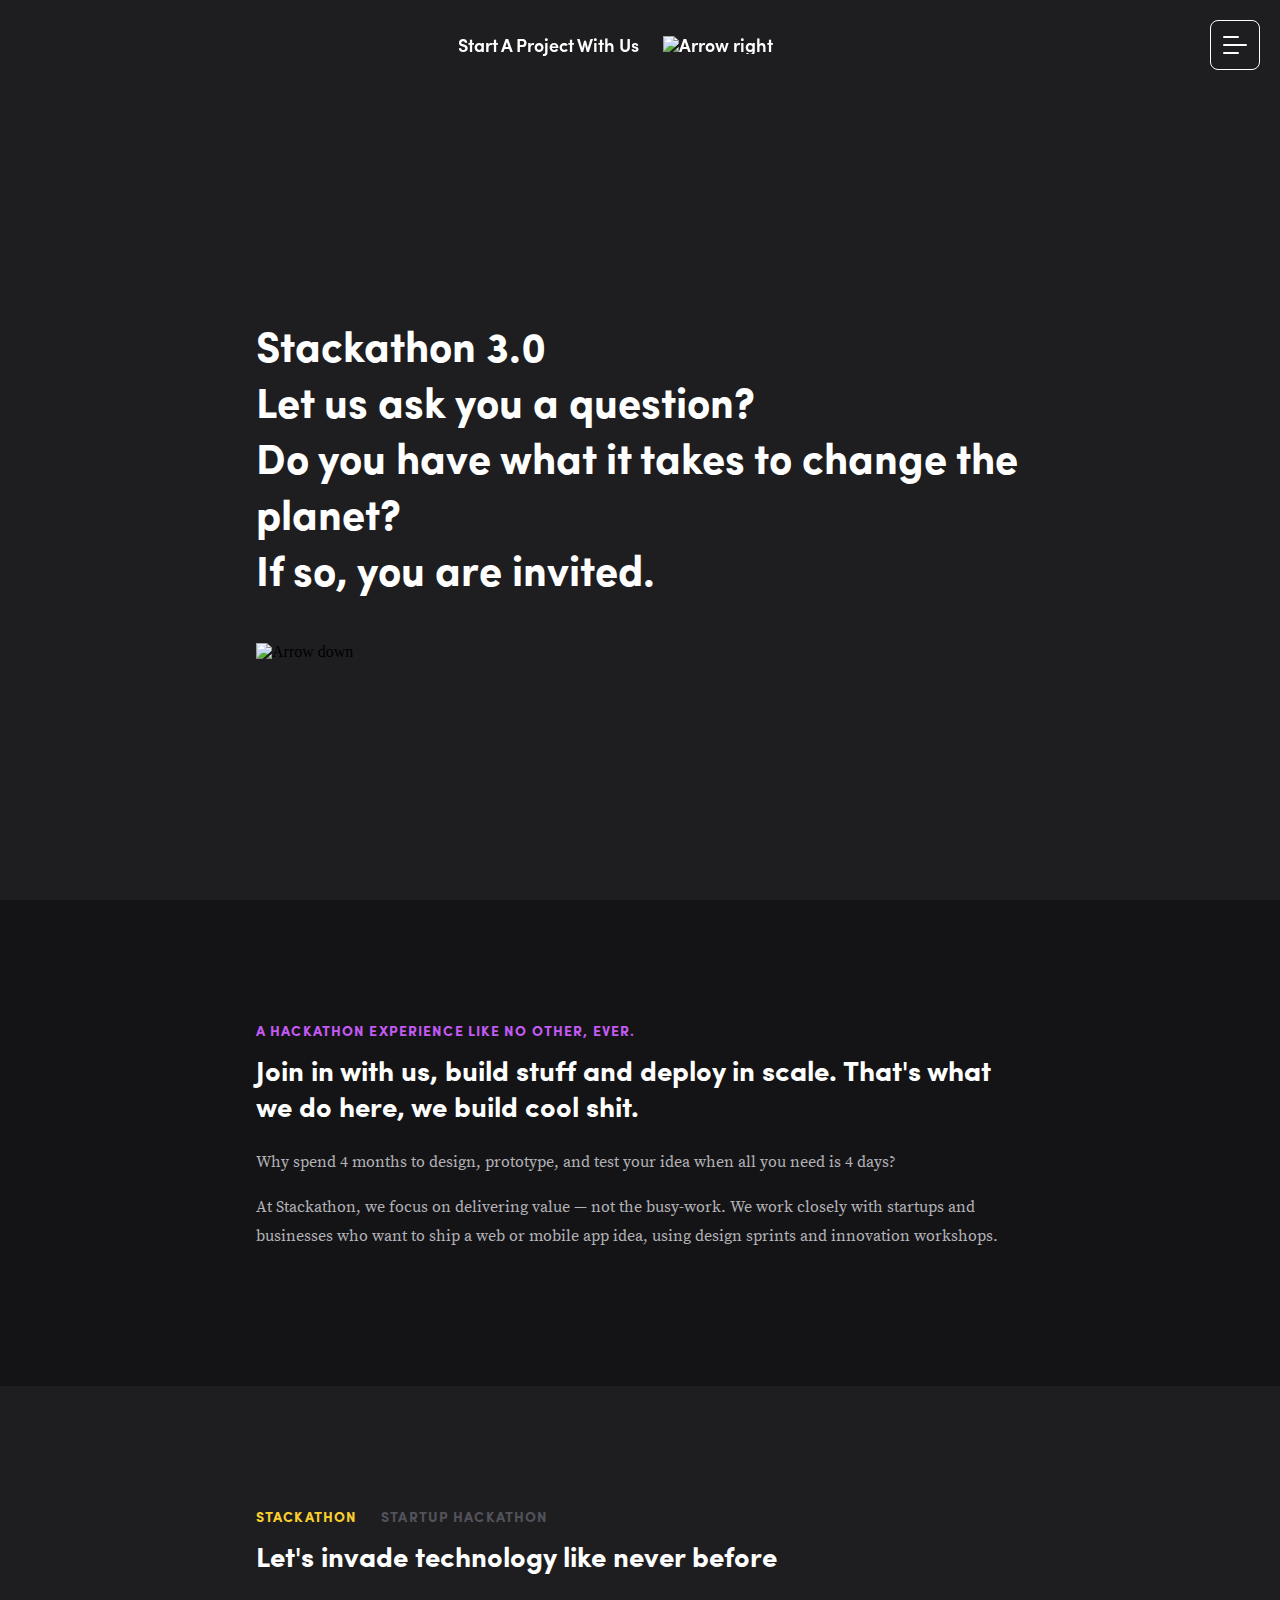
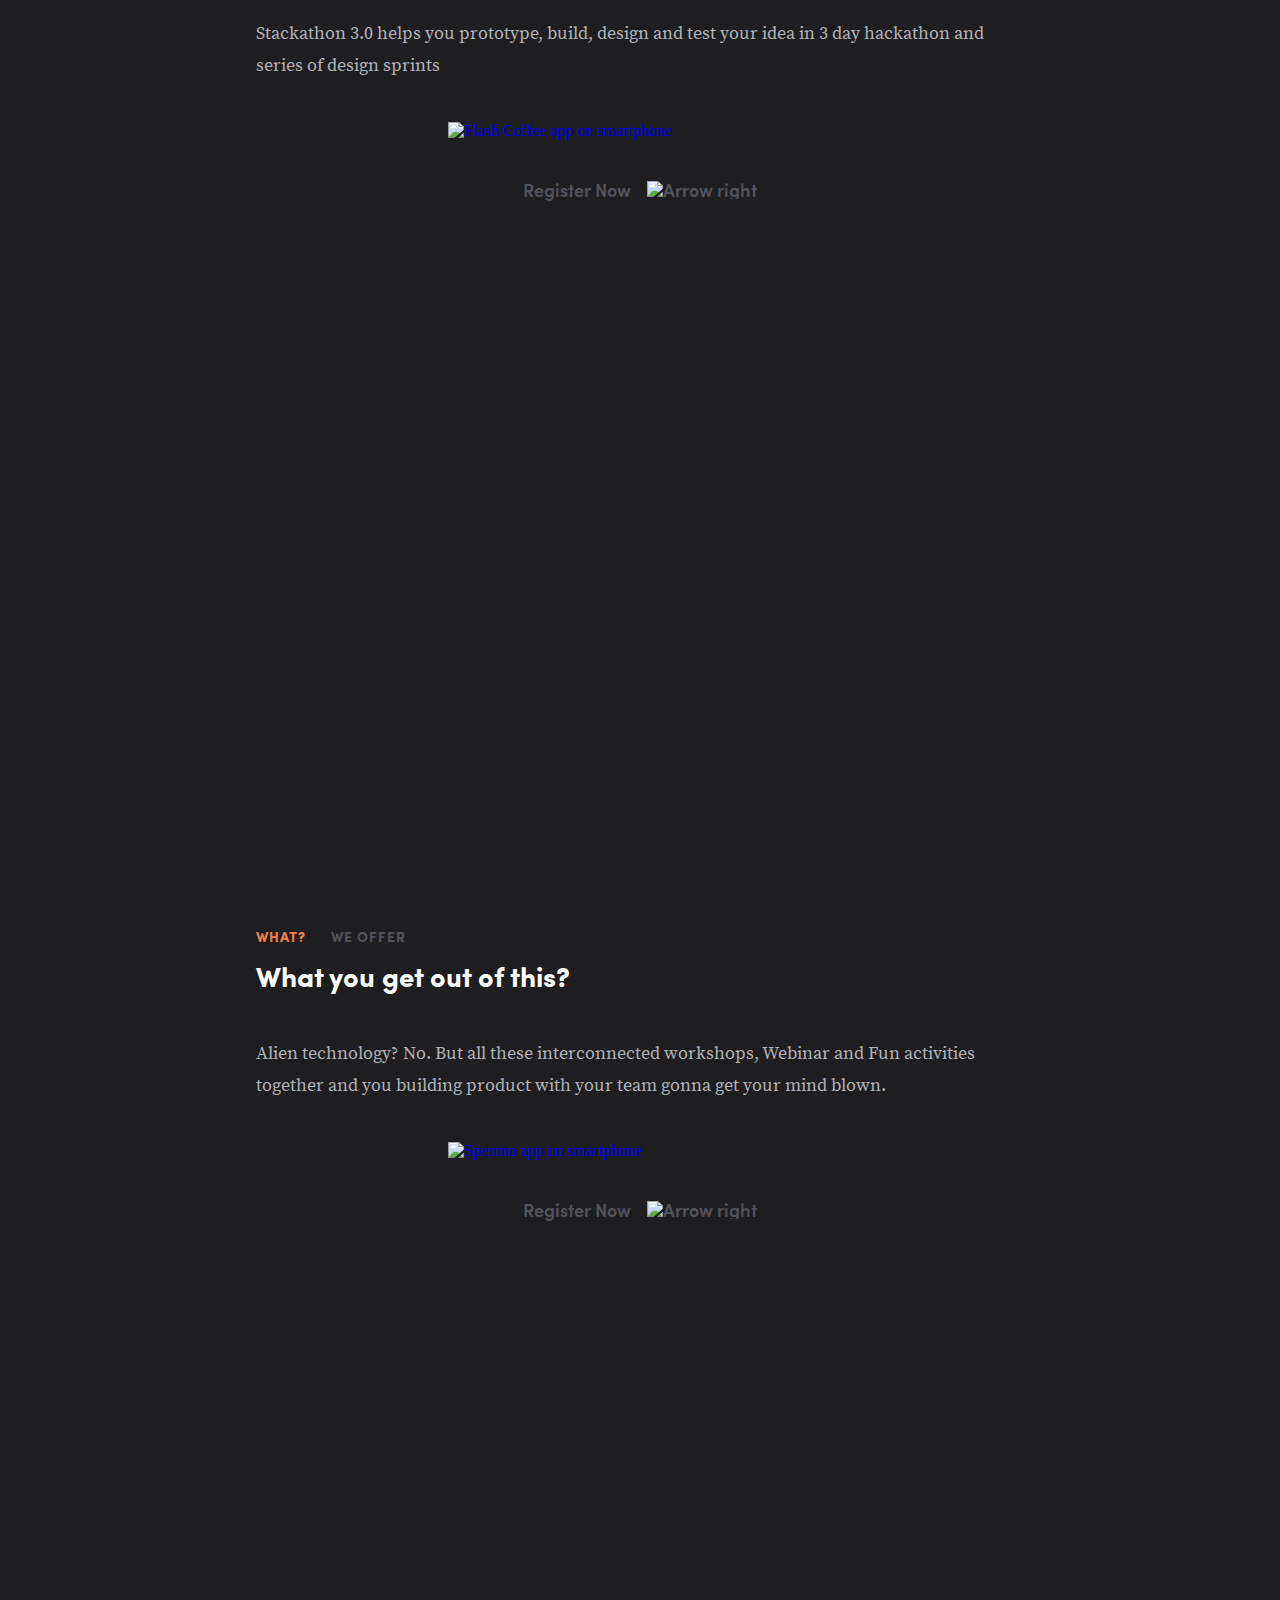
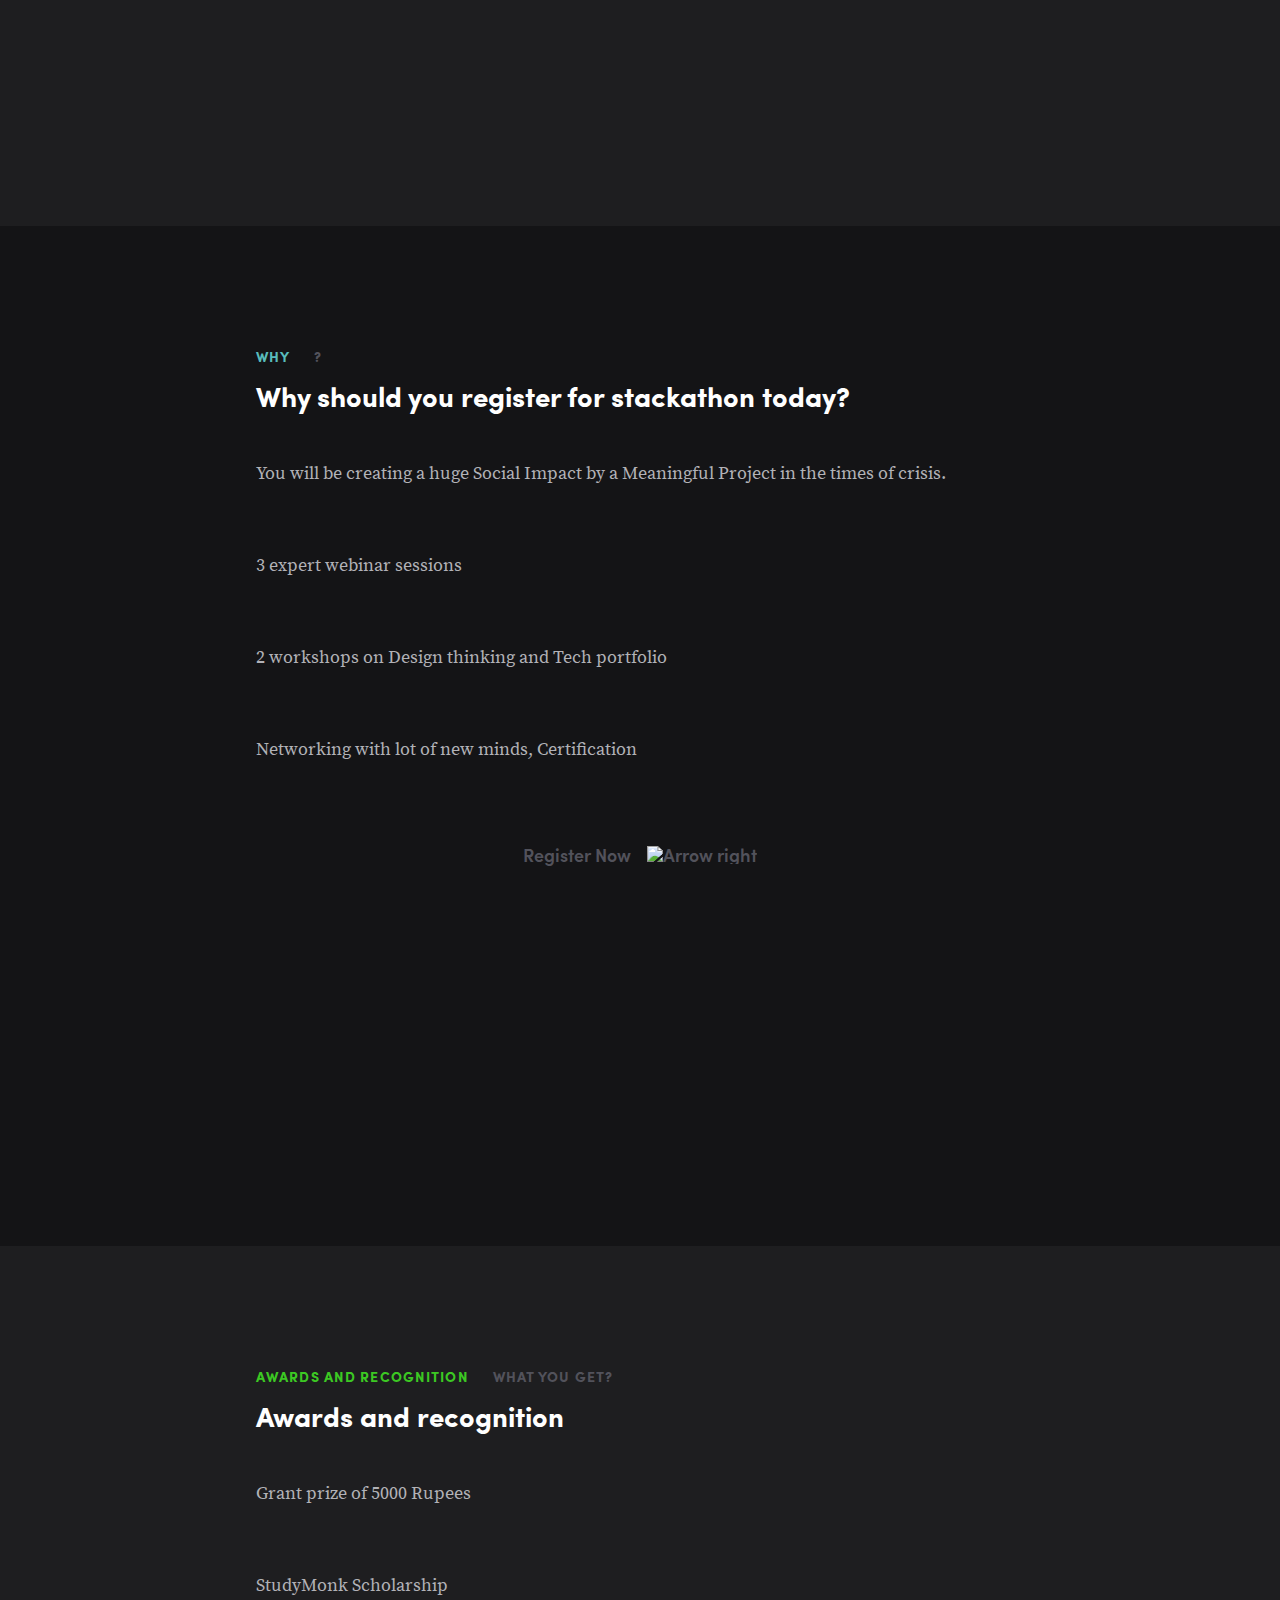
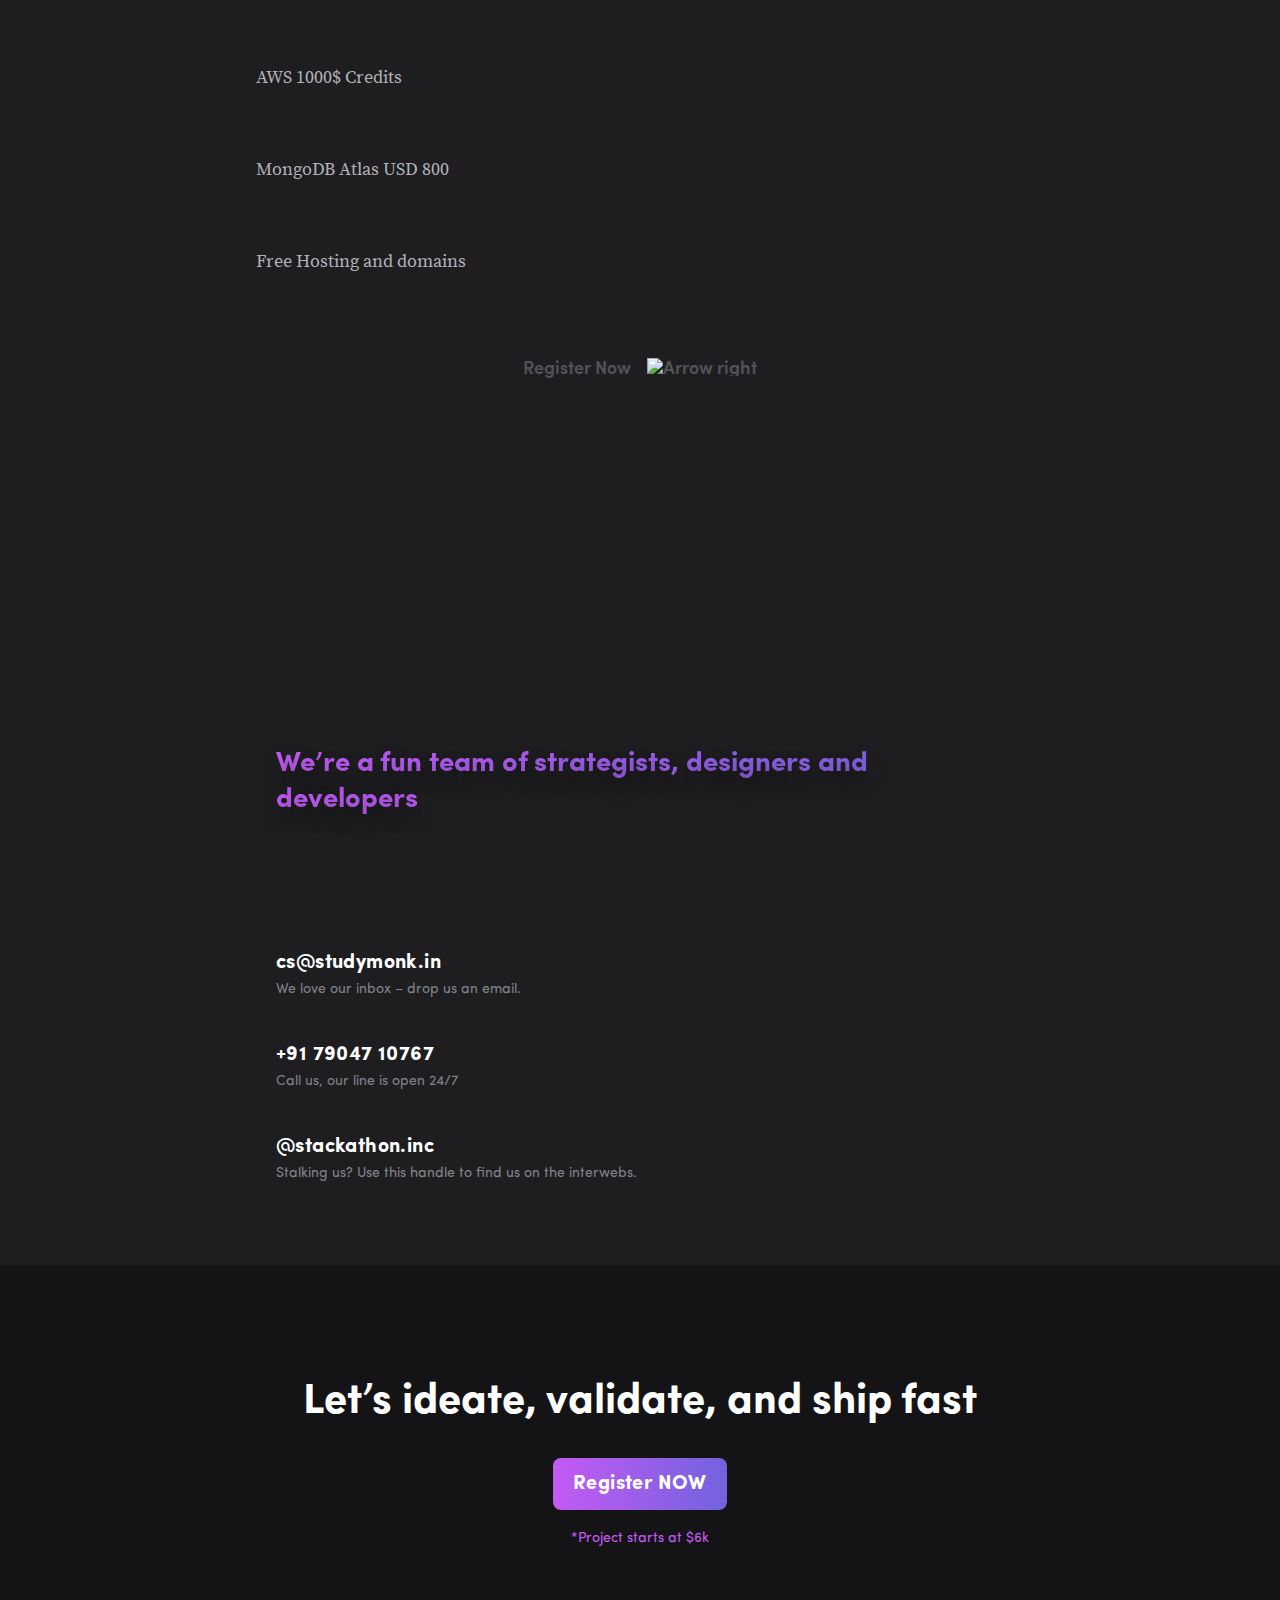
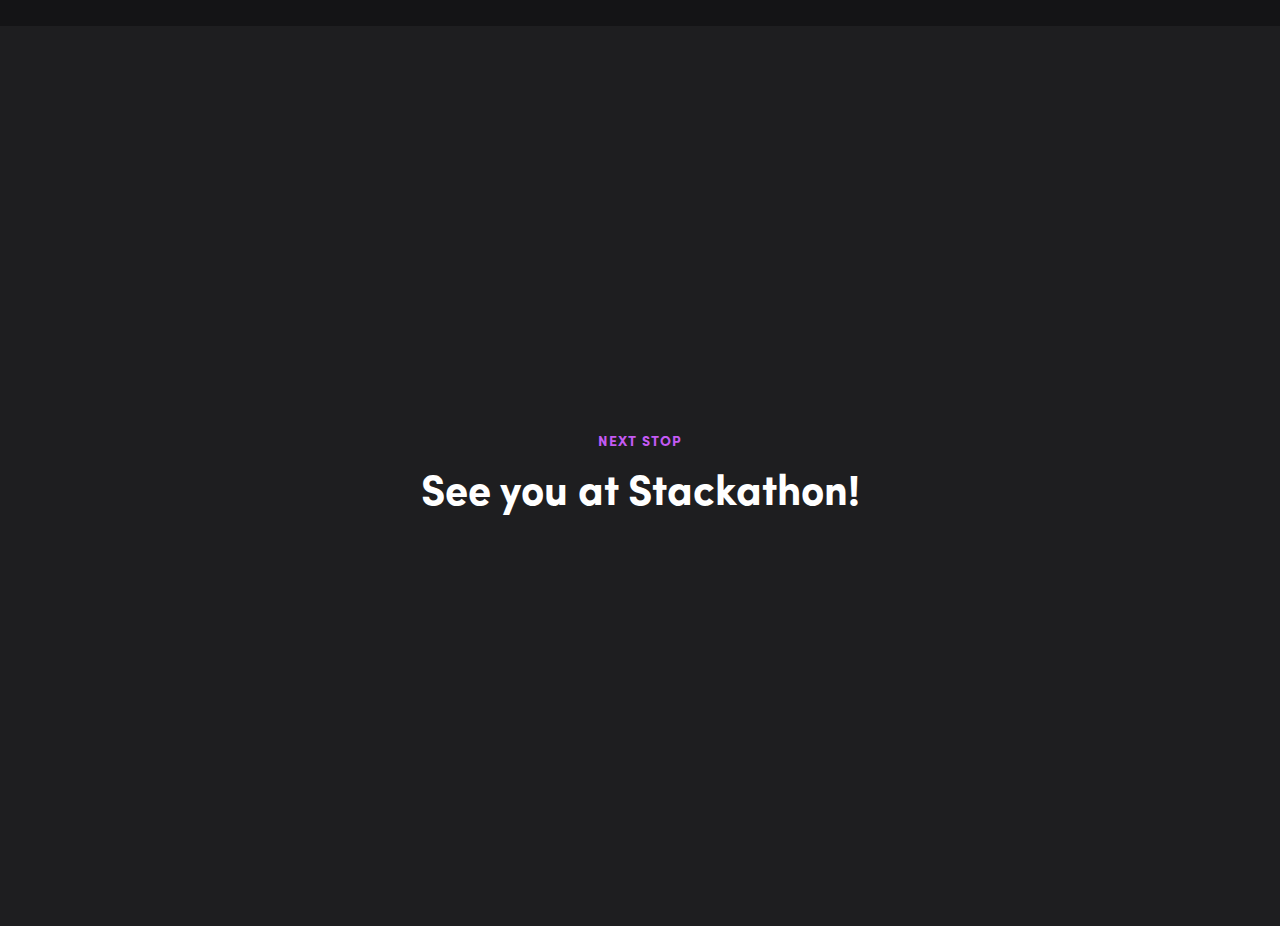
==== mobile/index.html @ 15308476 "mobile" ====
<!doctype html>
<html lang="en">

<head>
    <meta charset="utf-8">
    <title>Stackathon 3.0</title>
    
    <link rel="shortcut icon" href="images/favicons/favicon.ico">
    <link rel="icon" type="image/png" sizes="16x16" href="images/favicons/favicon-16x16.png">
    <link rel="icon" type="image/png" sizes="32x32" href="images/favicons/favicon-32x32.png">
    <link rel="manifest" href="/images/favicons/manifest.json">
   
    <link href="style.6db521796cdfaa2321ab.css" rel="stylesheet">
</head>

<body>
    
    <nav class="navigation" id="nav"><a href></a>
        <div 
                class="button button--white">Start A Project With Us <img src="https://d33wubrfki0l68.cloudfront.net/8dcc1e0345b7870a98f344bbca13ff9b73e3e68b/ea5c6/images/arrow.2304972dd1d9c487810149774ffd5dc5.svg" alt="Arrow right" class="button__image"></a></div>
        <button
            type="button" aria-label="Menu" aria-controls="navigation" aria-expanded="false" class="hamburger">
            <div class="hamburger__container">
                <div class="hamburger__inner"></div>
            </div>
            </button>
    </nav>
    <main>
        <section id="landingHero">
            <div class="grid">
                <h1 class="hero__h1"><br>Stackathon 3.0 </br> Let us ask you a question? <br>Do you have what it takes to change the planet? <br>If so, you are invited.</h1><img src="https://d33wubrfki0l68.cloudfront.net/2f0219e42bd9c83c0964efdfcd4033dc0700df8a/4d720/images/arrowdown.6ae7039a25407676333ec9b71e2b9696.svg" alt="Arrow down"
                    class="hero__arrow"></div>
        </section>
        <section id="landingFeature">
            <div class="grid"><span class="feature__label">A Hackathon experience like no other, Ever.</span>
                <h3 class="feature__h3">Join in with us, build stuff and deploy in scale. That's what we do here, we build cool shit.</h3>
                <p class="text-body16 text-white75">Why spend 4 months to design, prototype, and test your idea when all you need is 4 days?</p>
                <p class="text-body16 text-white75">At Stackathon, we focus on delivering value — not the busy-work. We work closely with startups and businesses who want to ship a web or mobile app idea, using design sprints and innovation workshops.</p>
                
            </div>
        </section>
        <section id="landingFlash" class="portfolio">
            <a href="https://in.explara.com/e/stackathon-3-0" class="portfolio__grid">
                <div class="portfolio__subtext"><span class="portfolio__label">Stackathon</span> <span class="text-label1 text-white40">Startup Hackathon</span></div>
                <h3 class="portfolio__h3">Let's invade technology like never before</h3>
                <p
                    class="portfolio__p">Stackathon 3.0 helps you prototype, build, design and test your idea in 3 day hackathon and series of design sprints</p>
                    <img srcset="https://assets-studymonk.s3.ap-south-1.amazonaws.com/certificates/stackathon3/alien1.PNG,
                    https://assets-studymonk.s3.ap-south-1.amazonaws.com/certificates/stackathon3/alien1.PNG 2x"
                        src="https://assets-studymonk.s3.ap-south-1.amazonaws.com/certificates/stackathon3/alien1.PNG" 
                        alt="Flash Coffee app on smartphone" class="portfolio__image" loading="lazy">
                    <div class="portfolio__buttonHolder">
                        <div class="button button--white40">Register Now <img src="https://d33wubrfki0l68.cloudfront.net/421556bab9901d5863f966de60f5cecd5d2d4ed5/c31f4/images/arrowgray.b2d13e8aaef5a2e4ff9a1002410ced1a.svg" alt="Arrow right" class="button__image button__image--small"></div>
                    </div>
            </a>
        </section>
        <section id="landingSpenmo" class="portfolio">
            <a href="https://in.explara.com/e/stackathon-3-0" class="portfolio__grid">
                <div class="portfolio__subtext"><span class="portfolio__label">What?</span> <span class="text-label1 text-white40">We Offer</span></div>
                <h3 class="portfolio__h3">What you get out of this?</h3>
                <p
                    class="portfolio__p">Alien technology? No. But all these interconnected workshops, Webinar and Fun activities together and you building product with your team gonna get your mind blown.</p>
                    <img srcset="https://assets-studymonk.s3.ap-south-1.amazonaws.com/certificates/stackathon3/alien2.PNG, 
                    https://assets-studymonk.s3.ap-south-1.amazonaws.com/certificates/stackathon3/alien2.PNG 2x"
                        src="https://assets-studymonk.s3.ap-south-1.amazonaws.com/certificates/stackathon3/alien2.PNG" alt="Spenmo app on smartphone" class="portfolio__image" loading="lazy">
                    <div class="portfolio__buttonHolder">
                        <div class="button button--white40">Register Now <img src="https://d33wubrfki0l68.cloudfront.net/421556bab9901d5863f966de60f5cecd5d2d4ed5/c31f4/images/arrowgray.b2d13e8aaef5a2e4ff9a1002410ced1a.svg" alt="Arrow right" class="button__image button__image--small"></div>
                    </div>
            </a>
        </section>
        <section id="landingTightrope" class="portfolio">
            <a href="https://in.explara.com/e/stackathon-3-0" class="portfolio__grid">
                <div class="portfolio__subtext"><span class="portfolio__label">Why</span> <span class="text-label1 text-white40">?</span></div>
                <h3 class="portfolio__h3">Why should you register for stackathon today?</h3>
                <p class="portfolio__p">You will be creating a huge Social Impact by a Meaningful Project in the times of crisis.</p>
                <p class="portfolio__p">3 expert webinar sessions</p>
                <p class="portfolio__p">2 workshops on Design thinking and Tech portfolio</p>
                <p class="portfolio__p">Networking with lot of new minds, Certification</p>
                <img srcset="https://assets-studymonk.s3.ap-south-1.amazonaws.com/certificates/stackathon3/alien3.PNG, 
                https://assets-studymonk.s3.ap-south-1.amazonaws.com/certificates/stackathon3/alien3.PNG 2x"
                    src="https://assets-studymonk.s3.ap-south-1.amazonaws.com/certificates/stackathon3/alien3.PNG" alt="Tightrope platform on tablet" class="portfolio__image" loading="lazy">
                <div class="portfolio__buttonHolder">
                    <div class="button button--white40">Register Now <img src="https://d33wubrfki0l68.cloudfront.net/421556bab9901d5863f966de60f5cecd5d2d4ed5/c31f4/images/arrowgray.b2d13e8aaef5a2e4ff9a1002410ced1a.svg" alt="Arrow right" class="button__image button__image--small"></div>
                </div>
            </a>
        </section>
        <section id="landingDiab" class="portfolio">
            <a href="https://in.explara.com/e/stackathon-3-0" class="portfolio__grid">
                <div class="portfolio__subtext"><span class="portfolio__label">Awards and recognition</span> <span class="text-label1 text-white40">What you get?</span></div>
                <h3 class="portfolio__h3">Awards and recognition</h3>
                <p class="portfolio__p">Grant prize of 5000 Rupees</p>
                <p class="portfolio__p">StudyMonk Scholarship</p>
                <p class="portfolio__p">AWS 1000$ Credits</p>
                <p class="portfolio__p">MongoDB Atlas USD 800</p>
                <p class="portfolio__p">Free Hosting and domains</p>
                <img srcset="https://assets-studymonk.s3.ap-south-1.amazonaws.com/certificates/stackathon3/alien4.PNG, 
                https://assets-studymonk.s3.ap-south-1.amazonaws.com/certificates/stackathon3/alien4.PNG 2x"
                    src="https://assets-studymonk.s3.ap-south-1.amazonaws.com/certificates/stackathon3/alien4.PNG" alt="" class="portfolio__image" loading="lazy">
                <div class="portfolio__buttonHolder">
                    <div class="button button--white40">Register Now <img src="https://d33wubrfki0l68.cloudfront.net/421556bab9901d5863f966de60f5cecd5d2d4ed5/c31f4/images/arrowgray.b2d13e8aaef5a2e4ff9a1002410ced1a.svg" alt="Arrow right" class="button__image button__image--small"></div>
                </div>
            </a>
        </section>
       
        <section id="landingAbout">
            <div class="grid">
                <h3 class="about__h3">We’re a fun team of strategists, designers and developers</h3>
                <img srcset="https://assets-studymonk.s3.ap-south-1.amazonaws.com/certificates/stackathon3/16d6867baac112659bea211f3320d022cdcc.jpg, 
                https://assets-studymonk.s3.ap-south-1.amazonaws.com/certificates/stackathon3/16d6867baac112659bea211f3320d022cdcc.jpg 2x"
                    src="https://assets-studymonk.s3.ap-south-1.amazonaws.com/certificates/stackathon3/16d6867baac112659bea211f3320d022cdcc.jpg" alt="" loading="lazy" class="about__image">
                <a href=""
                    class="about__info">
                    <h4 class="about__h4">cs@studymonk.in</h4><span class="text-caption14 text-white50">We love our inbox – drop us an email. </span></a>
                <a href="" class="about__info">
                    <h4 class="about__h4">+91 79047 10767</h4><span class="text-caption14 text-white50">Call us, our line is open 24/7 </span></a>
                <a href="" target="_blank" rel="noopener noreferrer" class="about__info">
                    <h4 class="about__h4">@stackathon.inc</h4><span class="text-caption14 text-white50">Stalking us? Use this handle to find us on the interwebs.</span></a>
            </div>
        </section>
    </main>
    <footer>
        <section id="callToAction">
            <h1 class="text-white">Let’s ideate, validate, and ship fast</h1>
            <a href="https://in.explara.com/e/stackathon-3-0" rel="noopener noreferrer" target="_blank" class="cta__button">
                <h4 class="cta__h4">Register NOW</h4>
            </a><span class="text-project text-primary">*Project starts at $6k</span></section>
        <section id="nextStop"><a href="" class="next__button"><span class="text-label1 text-primary">Next Stop</span><h1 class="next__h1">See you at Stackathon! </h1></a></section>
    </footer>
    <script src="main.2df655f21da92821c0a6.js"></script>
</body>

</html>
---- mobile/style.6db521796cdfaa2321ab.css ----
html{line-height:1.15;-webkit-text-size-adjust:100%}body{margin:0}main{display:block}h1{font-size:2em;margin:.67em 0}hr{box-sizing:content-box;height:0;overflow:visible}pre{font-family:monospace,monospace;font-size:1em}a{background-color:transparent}abbr[title]{border-bottom:none;text-decoration:underline;-webkit-text-decoration:underline dotted;text-decoration:underline dotted}b,strong{font-weight:bolder}code,kbd,samp{font-family:monospace,monospace;font-size:1em}small{font-size:80%}sub,sup{font-size:75%;line-height:0;position:relative;vertical-align:baseline}sub{bottom:-.25em}sup{top:-.5em}img{border-style:none}button,input,optgroup,select,textarea{font-family:inherit;font-size:100%;line-height:1.15;margin:0}button,input{overflow:visible}button,select{text-transform:none}[type=button],[type=reset],[type=submit],button{-webkit-appearance:button}[type=button]::-moz-focus-inner,[type=reset]::-moz-focus-inner,[type=submit]::-moz-focus-inner,button::-moz-focus-inner{border-style:none;padding:0}[type=button]:-moz-focusring,[type=reset]:-moz-focusring,[type=submit]:-moz-focusring,button:-moz-focusring{outline:1px dotted ButtonText}fieldset{padding:.35em .75em .625em}legend{box-sizing:border-box;color:inherit;display:table;max-width:100%;padding:0;white-space:normal}progress{vertical-align:baseline}textarea{overflow:auto}[type=checkbox],[type=radio]{box-sizing:border-box;padding:0}[type=number]::-webkit-inner-spin-button,[type=number]::-webkit-outer-spin-button{height:auto}[type=search]{-webkit-appearance:textfield;outline-offset:-2px}[type=search]::-webkit-search-decoration{-webkit-appearance:none}::-webkit-file-upload-button{-webkit-appearance:button;font:inherit}details{display:block}summary{display:list-item}[hidden],template{display:none}:root{font-size:16px}body{background-color:#1e1e20;-webkit-font-smoothing:antialiased;-moz-osx-font-smoothing:grayscale;overflow-x:hidden}.disable-scroll{overflow:hidden}@font-face{font-family:Sofia Pro;src:url(fonts/SofiaProBold.591378b0e8d5cb6fb7dc5583c78f4828.woff2) format("woff2"),url(fonts/SofiaProBold.3e804737b0556cce7860df86e0a6d500.woff) format("woff"),url(fonts/SofiaProBold.c63047eee066d15fde0c54bf8b8c0da6.ttf) format("truetype");font-weight:700;font-display:swap}@font-face{font-family:Sofia Pro;src:url(fonts/SofiaProSemiBold.a2c4d0825e75216dbbf2ae2f78943929.woff2) format("woff2"),url(fonts/SofiaProSemiBold.62592bafe4d8bdf1369072af3f165206.woff) format("woff"),url(fonts/SofiaProSemiBold.3d7b1745fd055a7d77865ca06d781d8c.ttf) format("truetype");font-weight:600;font-display:swap}@font-face{font-family:Sofia Pro;src:url(fonts/SofiaProRegular.0c50b33e53c30de57ea7fdd0e109f17f.woff2) format("woff2"),url(fonts/SofiaProRegular.3e804737b0556cce7860df86e0a6d500.woff) format("woff"),url(fonts/SofiaProRegular.30c3c9fa68fcae02249375f458ed6011.ttf) format("truetype");font-weight:400;font-display:swap}@font-face{font-family:"Source Serif Pro";src:url(fonts/SourceSerifPro-Regular.5a0c4667b6cf6cb37d0ac2d49478d47f.woff2) format("woff2"),url(fonts/SourceSerifPro-Regular.893a87c724c829ad25a60164d33db2b5.woff) format("woff"),url(fonts/SourceSerifPro-Regular.fb3ece38b19e8a425aeb888194469bca.ttf) format("truetype");font-weight:400;font-display:swap}h1{font-weight:700;font-size:2.625rem;line-height:3.5rem}h1,h2{font-family:Sofia Pro,Frutiger,Frutiger Linotype,Univers,Calibri,Gill Sans,Gill Sans MT,Myriad Pro,Myriad,DejaVu Sans Condensed,Liberation Sans,Nimbus Sans L,Tahoma,Geneva,Helvetica Neue,Helvetica,Arial,sans-serif}h2{font-weight:600;font-size:2.25rem;line-height:2.75rem}h3{font-family:Sofia Pro,Frutiger,Frutiger Linotype,Univers,Calibri,Gill Sans,Gill Sans MT,Myriad Pro,Myriad,DejaVu Sans Condensed,Liberation Sans,Nimbus Sans L,Tahoma,Geneva,Helvetica Neue,Helvetica,Arial,sans-serif;font-weight:700;font-size:1.75rem;line-height:2.25rem}h4{font-size:1.25rem}h4,h5{font-family:Sofia Pro,Frutiger,Frutiger Linotype,Univers,Calibri,Gill Sans,Gill Sans MT,Myriad Pro,Myriad,DejaVu Sans Condensed,Liberation Sans,Nimbus Sans L,Tahoma,Geneva,Helvetica Neue,Helvetica,Arial,sans-serif;font-weight:700;line-height:1.75rem;letter-spacing:.02em}h5{font-size:1.125rem}#footer .footer__link,#landingFeature .feature__label,.overlay .container>.title,.portfolio__label,.text-label1{font-family:Sofia Pro,Frutiger,Frutiger Linotype,Univers,Calibri,Gill Sans,Gill Sans MT,Myriad Pro,Myriad,DejaVu Sans Condensed,Liberation Sans,Nimbus Sans L,Tahoma,Geneva,Helvetica Neue,Helvetica,Arial,sans-serif;font-weight:700;font-size:.875rem;line-height:1.5rem;letter-spacing:.08em;text-transform:uppercase}#aboutTeam .sprint__body,#processSprint .sprint__body,.overlay .container>.content,.projectDescription .desc__body,.text-body16{font-family:"Source Serif Pro",Cambria,Hoefler Text,Utopia,"Liberation Serif",Nimbus Roman No9 L Regular,Times,Times New Roman,serif;font-weight:400;font-size:1rem;line-height:1.8em;margin-bottom:1rem}#contactUs .contact__body,.portfolio__p,.process__body,.text-body18{font-family:"Source Serif Pro",Cambria,Hoefler Text,Utopia,"Liberation Serif",Nimbus Roman No9 L Regular,Times,Times New Roman,serif;font-weight:400;font-size:1.125rem;line-height:2rem;margin-bottom:1rem}.text-caption14{font-family:Sofia Pro,Frutiger,Frutiger Linotype,Univers,Calibri,Gill Sans,Gill Sans MT,Myriad Pro,Myriad,DejaVu Sans Condensed,Liberation Sans,Nimbus Sans L,Tahoma,Geneva,Helvetica Neue,Helvetica,Arial,sans-serif;font-weight:400;font-size:.875rem;line-height:1.5rem}.button,.text-button1{font-size:1.125rem;line-height:1em}.button,.button--small,.text-button1,.text-button2{font-family:Sofia Pro,Frutiger,Frutiger Linotype,Univers,Calibri,Gill Sans,Gill Sans MT,Myriad Pro,Myriad,DejaVu Sans Condensed,Liberation Sans,Nimbus Sans L,Tahoma,Geneva,Helvetica Neue,Helvetica,Arial,sans-serif;font-weight:600}.button--small,.text-button2{font-size:1rem;line-height:1.5rem}.navigation__text,.text-nav{font-size:3rem}#landingFeature .trust__text,.navigation__text,.portfolio .backed__label,.text-nav,.text-trust{font-family:Sofia Pro,Frutiger,Frutiger Linotype,Univers,Calibri,Gill Sans,Gill Sans MT,Myriad Pro,Myriad,DejaVu Sans Condensed,Liberation Sans,Nimbus Sans L,Tahoma,Geneva,Helvetica Neue,Helvetica,Arial,sans-serif;font-weight:700}#landingFeature .trust__text,.portfolio .backed__label,.text-trust{font-size:.75rem;line-height:1.25rem;letter-spacing:.08em;text-transform:uppercase}.text-project{font-family:Sofia Pro,Frutiger,Frutiger Linotype,Univers,Calibri,Gill Sans,Gill Sans MT,Myriad Pro,Myriad,DejaVu Sans Condensed,Liberation Sans,Nimbus Sans L,Tahoma,Geneva,Helvetica Neue,Helvetica,Arial,sans-serif;font-weight:400;font-size:.875rem}#workHero .hero__h1,.text-work{font-family:"Source Serif Pro",Cambria,Hoefler Text,Utopia,"Liberation Serif",Nimbus Roman No9 L Regular,Times,Times New Roman,serif;font-weight:400;font-size:1.5rem;line-height:1.7em}.glide__blurb,.text-slider{font-family:Sofia Pro,Frutiger,Frutiger Linotype,Univers,Calibri,Gill Sans,Gill Sans MT,Myriad Pro,Myriad,DejaVu Sans Condensed,Liberation Sans,Nimbus Sans L,Tahoma,Geneva,Helvetica Neue,Helvetica,Arial,sans-serif;font-weight:700;font-size:1.125rem;line-height:1.5em;letter-spacing:-.02em}.glide__step,.text-step{font-weight:700;letter-spacing:.1em}#aboutSkills .skill__label,.glide__step,.text-skillLabel,.text-step{font-family:Sofia Pro,Frutiger,Frutiger Linotype,Univers,Calibri,Gill Sans,Gill Sans MT,Myriad Pro,Myriad,DejaVu Sans Condensed,Liberation Sans,Nimbus Sans L,Tahoma,Geneva,Helvetica Neue,Helvetica,Arial,sans-serif;font-size:.8125rem;line-height:1em;text-transform:uppercase}#aboutSkills .skill__label,.text-skillLabel{font-weight:600;letter-spacing:.08em}#aboutSkills .skill__li,.projectDescription .desc__li,.text-skill{line-height:2rem}#aboutSkills .skill__li,.projectDescription .desc__li,.text-name,.text-skill{font-family:Sofia Pro,Frutiger,Frutiger Linotype,Univers,Calibri,Gill Sans,Gill Sans MT,Myriad Pro,Myriad,DejaVu Sans Condensed,Liberation Sans,Nimbus Sans L,Tahoma,Geneva,Helvetica Neue,Helvetica,Arial,sans-serif;font-weight:400;font-size:1rem}.text-name,.text-profession{line-height:1.25rem}.text-profession{font-weight:400;font-size:.75rem}.text-profession,.text-projectHeader{font-family:Sofia Pro,Frutiger,Frutiger Linotype,Univers,Calibri,Gill Sans,Gill Sans MT,Myriad Pro,Myriad,DejaVu Sans Condensed,Liberation Sans,Nimbus Sans L,Tahoma,Geneva,Helvetica Neue,Helvetica,Arial,sans-serif}.text-projectHeader{font-weight:600;font-size:1.3125rem;line-height:150%;letter-spacing:-.02em}.text-brand{color:var(--brand-color)}#landingFeature .feature__label,.button,.text-primary{color:#c45af4}.text-secondary{color:#7263df}#aboutCrew .crew__h3,#aboutSkills .skill__li,#aboutTeam .sprint__h3,#callToAction .cta__h4,#contactUs .contact__abouth4,#contactUs .contact__h2,#contactUs .contact__h4,#footer .footer__h5,#footer .footer__link,#landingAbout .about__h4,#landingFeature .feature__h3,#landingHero .hero__h1,#landingPackages .package__h3,#nextStop .next__h1,#processSprint .sprint__h3,#projectHero .hero__h1,#upNext .nextProj__h1,#workHero .hero__h1,#workWorks .work__h3,#workWorks .work__h3--bottom,.button--white,.glide__blurb,.glide__step,.navigation__text,.overlay .container>.content,.overlay .container>.title,.portfolio__h3,.process__h2,.process__h4,.projectDescription .desc__h3,.projectDescription .desc__h4,.projectDescription .desc__li,.text-white{color:#fff}#aboutTeam .sprint__body,#contactUs .contact__body,#processSprint .sprint__body,.portfolio__p,.process__body,.projectDescription .desc__body,.text-white75{color:#b2b2b7}.text-white50{color:#818188}#landingFeature .trust__text,.button--white40,.portfolio .backed__label,.text-white40{color:#52525b}.text-white30{color:#616163}#aboutSkills .skill__label,.text-white20{color:#4b4b4d}.text-black20{color:#000;opacity:.2}#aboutHero .hero__h1,#landingAbout .about__h3,#processHero .hero__h1,.overlay .container>.heading,.text-gradient{background:-webkit-linear-gradient(0deg,#c45af4,#7163de);background:-o-gradient(transparent,transparent);-webkit-background-clip:text;background-clip:text;-webkit-text-fill-color:transparent;color:#c45af4}.glide{position:relative;width:100%;box-sizing:border-box}.glide *{box-sizing:inherit}.glide__slides,.glide__track{overflow:hidden}.glide__slides{position:relative;width:100%;list-style:none;-webkit-backface-visibility:hidden;backface-visibility:hidden;transform-style:preserve-3d;touch-action:pan-Y;padding:0;white-space:nowrap;display:flex;flex-wrap:nowrap;will-change:transform}.glide__slide,.glide__slides--dragging{-webkit-user-select:none;-moz-user-select:none;-ms-user-select:none;user-select:none}.glide__slide{width:100%;height:100%;flex-shrink:0;white-space:normal;-webkit-touch-callout:none;-webkit-tap-highlight-color:transparent}.glide__slide a{-webkit-user-select:none;user-select:none;-webkit-user-drag:none;-moz-user-select:none;-ms-user-select:none}.glide__arrows,.glide__bullets{-webkit-touch-callout:none;-webkit-user-select:none;-moz-user-select:none;-ms-user-select:none;user-select:none}.glide--rtl{direction:rtl}.navigation{justify-content:space-between;align-items:center;padding:20px;position:fixed;z-index:99}.navigation,.navigation__content{width:100vw;box-sizing:border-box;display:flex;top:0}.navigation__content{position:absolute;height:100vh;left:0;background-color:#1e1e20;padding-left:2.5rem;visibility:hidden;flex-direction:column;justify-content:center;z-index:2;transform:translate3d(-100%,0,0);transition:transform .2s ease,visibility 0s linear .2s}.navigation__content--active{visibility:visible;transform:translateZ(0);transition:transform .2s ease,visibility 0s linear}.navigation__content--initial{transition:none}.navigation__content a:nth-last-child(2){margin-bottom:80px}.navigation__text{text-decoration:none;opacity:.3;transition:opacity .1s ease;margin-bottom:20px}.navigation__text--active,.navigation__text:active,.navigation__text:hover{opacity:1}.hamburger{background-color:transparent;height:50px;width:50px;z-index:99;display:flex;align-items:center;justify-content:center;padding:1rem .75rem;transition:box-shadow .2s ease,border .1s ease;border:1px solid #fff;border-radius:8px}.hamburger:focus{outline:none}.hamburger--project{box-shadow:none;border:1px solid #fff}.hamburger__container{position:relative;width:24px;height:18px;display:flex;align-items:center}.hamburger__inner{width:24px;transition:width .1s ease}.hamburger__inner,.hamburger__inner:before{display:block;position:absolute;height:2px;border-radius:6px;background-color:#fff}.hamburger__inner:before{width:16px;content:"";bottom:8px;transition:bottom .1s ease,width .1s ease,transform .1s ease}.hamburger__inner:after{display:block;height:2px;border-radius:6px;background-color:#fff;width:16px;content:"";position:absolute;top:8px;transition:top .1s ease,width .1s ease,transform .1s ease}.hamburger--active{box-shadow:none;border:1px solid #c45af4}.hamburger--active .hamburger__inner{width:0}.hamburger--active .hamburger__inner:before{bottom:0;width:24px;transform:rotate(45deg)}.hamburger--active .hamburger__inner:after{top:0;width:24px;transform:rotate(-45deg)}.button{text-decoration:none}.button__image{margin-left:1.25rem;transition:margin-right .1s ease}.button__image:focus,.button__image:hover{margin-right:1.5rem}.button__image--small{margin-left:.75rem}#callToAction{background:#141416;padding:5rem 1.25rem;display:flex;flex-direction:column;justify-content:center;align-items:center;text-align:center}#callToAction .cta__button{background:linear-gradient(90deg,#c45af4,#7163de);padding:.75rem 1.25rem;border-radius:.5rem;text-decoration:none;margin-bottom:1.25rem}#callToAction .cta__h4{margin:0}#nextStop{min-height:100vh;display:flex;flex-direction:row;align-items:center;justify-content:center}#nextStop .next__button{text-align:center;text-decoration:none}#nextStop .next__h1{margin:.75rem 0 0}#footer{padding:7.5rem 0;display:flex;flex-direction:column;justify-content:center;align-items:center;text-align:center}#footer .footer__h5{margin-bottom:2.5rem}#footer .footer__logos{display:flex;margin-bottom:3.75rem}#footer .footer__imageLink{display:block;height:1.75rem;width:1.75rem;text-decoration:none;margin-right:1.75rem}#footer .footer__imageLink:last-child{margin-right:0}#footer .footer__image{height:100%;width:100%}#footer .footer__link{letter-spacing:0;text-transform:none;text-decoration:none;margin-bottom:1.5rem}.glide{width:calc(100% + 20px)}.glide__slide{padding-right:3.4375rem;box-sizing:border-box;display:flex;flex-direction:column;justify-content:center;align-items:center;text-align:center}.glide__slide--small{padding-right:1.25rem;padding-top:1.25rem}.glide__step{background:#7563df;border-radius:8px;padding:8px 12px;transform:translateY(50%)}.glide__blurb{margin-top:1.25rem;width:80%}.glide__image{width:100%;border-radius:8px}.process{padding:5rem 0}.process__label{display:flex;align-items:center}.process__labelLine{color:#4b4b4d;margin:0 .75rem 0 0;width:1.875rem;border-style:solid}.process__h2{margin:.75rem 0 2.5rem}.process__line{color:#c45af4;background-color:currentColor;height:.25rem;width:2.5rem;margin:0 0 3.75rem;border:none}.process__h4{margin-bottom:1.25rem}.process__body{margin-bottom:2.5rem}.process__image{width:100%}.overlay{display:none;position:fixed;z-index:9999;background-image:url(images/bg.4d57c038752a0bda52e0447aa9c42e62.png);background-repeat:no-repeat;background-position-x:center;background-position-y:center;background-color:#1e1e20;height:100vh;width:100vw;overflow:hidden;text-align:center;align-items:center;justify-content:center}@media only screen and (min-width:990px){.overlay{display:flex}}.overlay .container{max-width:420px;display:flex;flex-direction:column;align-items:center}.overlay .container>.title{margin-bottom:10px}.overlay .container>.heading{text-shadow:0 10px 20px rgba(0,0,0,.2);border-radius:8px;margin-bottom:20px}.overlay .container>.content{margin-top:30px;margin-bottom:30px}.overlay .container>.cta{background:linear-gradient(90deg,#c45af4,#7163de);padding:.75rem 1.25rem;border-radius:.5rem;text-decoration:none;margin-bottom:2.5rem;color:#fff}.overlay .container>.cta h4{margin:0;color:#fff}#aboutCrew,#aboutHero .hero,#aboutTeam,#footer,#landingPackages,#processHero .hero,#processSprint,#upNext .nextProj,#workHero .hero,#workWorks .work,.grid,.portfolio__grid,.projectDescription{margin:0 auto;width:calc(100vw - 40px)}@media only screen and (min-width:574px){#aboutCrew,#aboutHero .hero,#aboutTeam,#footer,#landingPackages,#processHero .hero,#processSprint,#upNext .nextProj,#workHero .hero,#workWorks .work,.grid,.portfolio__grid,.projectDescription{max-width:576px;margin:0 auto}}@media only screen and (min-width:766px){#aboutCrew,#aboutHero .hero,#aboutTeam,#footer,#landingPackages,#processHero .hero,#processSprint,#upNext .nextProj,#workHero .hero,#workWorks .work,.grid,.portfolio__grid,.projectDescription{max-width:768px;margin:0 auto}}#landingHero{height:100vh;box-sizing:border-box;background-image:url(images/hero.5ca33055998196589f5a62a4e1c941fd.png);background-repeat:no-repeat;background-size:50%;background-position:100% 85%;display:flex;flex-direction:column;justify-content:center}#landingHero .hero__h1{margin-bottom:40px}#landingFeature{padding:7.5rem 0;background-color:#141416}#landingFeature .feature__label{width:80%;display:block}#landingFeature .feature__h3{margin-top:.75rem;margin-bottom:1.25rem}#landingFeature .trust{margin-top:3.75rem}#landingFeature .trust__text{display:block;padding:0 2rem;text-align:center;margin-bottom:2.5rem}#landingFeature .trust__imageHolder{display:flex;flex-wrap:wrap;justify-content:space-between}@media only screen and (min-width:574px){#landingFeature .trust__imageHolder{justify-content:space-around}}#landingFeature .trust__image{width:calc(50% - .45rem);margin-bottom:1.75rem;padding:5px;box-sizing:border-box;-webkit-filter:grayscale(1) contrast(1.5);filter:grayscale(1) contrast(1.5)}@media only screen and (min-width:574px){#landingFeature .trust__image{width:calc(40% - 1rem);padding:5px 10px}}.portfolio{padding:7.5rem 0;min-height:calc(100vh - 7.5rem)}.portfolio__label{margin-right:1.25rem}.portfolio__h3{margin:.75rem 0 1.25rem}.portfolio .backed{display:flex;align-items:center}.portfolio .backed__label{flex-shrink:0;margin-right:.625rem}.portfolio .backed__image{height:2.5rem}.portfolio__p{margin:1.25rem 0 2.5rem}.portfolio__image{width:100%;margin-bottom:2.5rem}@media only screen and (min-width:574px){.portfolio__image{width:50%;align-self:center}}.portfolio__buttonHolder{display:flex;justify-content:center;align-self:center}.portfolio__grid{display:block;text-decoration:none}@media only screen and (min-width:574px){.portfolio__grid{display:flex;flex-direction:column;align-items:flex-start}}#landingSpenmo .portfolio__label{color:#f28045}#landingTightrope{background-color:#141416}#landingTightrope .portfolio__label{color:#58bcbc}#landingDiab .portfolio__label{color:#3cc823}#landingFlash .portfolio__label{color:#f9cf2f}#landingPackages{padding:3.125rem 0 3.75rem}#landingPackages .package{width:100%;margin-bottom:.75rem;padding:2.5rem 1.25rem;display:block;text-decoration:none;background-color:#2c2c2f;border-radius:8px;box-sizing:border-box}#landingPackages .package__h3{margin:.75rem 0 1rem}#landingPackages .package__buttonHolder{margin-top:2.5rem;display:flex;justify-content:flex-end}#landingPackages .package__agency{margin-top:2rem;display:flex;flex-wrap:wrap;justify-content:space-around;align-items:center}#landingPackages .package__agency>.packages__agency{max-width:100%;height:auto;width:calc(50% - 20px)}#landingPackages .package__image{box-sizing:border-box;height:auto;width:50%;padding:0 2rem;flex-shrink:0;margin-bottom:2rem}#landingAbout{margin:3.75rem 0 5rem}#landingAbout .about__h3{text-shadow:0 10px 20px rgba(0,0,0,.35);margin-bottom:2.5rem;padding:1.25rem}#landingAbout .about__image{width:100%;margin-bottom:2.5rem;box-sizing:border-box;padding:0 1.25rem;border-radius:8px}#landingAbout .about__info{padding:0 1.25rem;margin-bottom:2.5rem;text-decoration:none;display:block}#landingAbout .about__h4{margin-bottom:0}#workHero{min-height:80vh;background:url(images/hero.ba30e25e8a87d5cc6f02c77be056d5e2.svg);background-repeat:no-repeat;background-position:0 10%;background-size:100%}#workHero .hero{display:flex;flex-direction:column;justify-content:center;align-items:center}#workHero .hero__h1{text-align:center;padding-top:60%;margin-bottom:5rem}#workWorks .work{height:32rem;border-radius:.75rem;display:flex;margin-bottom:2.5rem;text-decoration:none;overflow:hidden;position:relative}#workWorks .work__h3,#workWorks .work__h3--bottom{padding:1.75rem;margin:0}#workWorks .work__h3--bottom{align-self:flex-end}#workWorks .work__imageHolder,#workWorks .work__imageHolder--bottom{position:absolute;top:0;width:100%;display:flex;align-items:flex-end;justify-content:flex-end}#workWorks .work__imageHolder--bottom{bottom:0}#workWorks .work__image{width:100%}@media only screen and (min-width:574px){#workWorks .work__image{width:70%}}#workFlash{background-color:#f9cf2f}#workSpenmo{background-color:#ff8e31}#workTightrope{background-color:#3be4e4}#workDiab{background-color:#3be47f}#aboutHero,#processHero{height:50vh;background-repeat:no-repeat;background-position:0 10%;background-size:100%}#aboutHero .hero,#processHero .hero{height:100%;box-sizing:border-box;padding-bottom:10%;display:flex;flex-direction:column;justify-content:center;align-items:center}#aboutHero .hero__h1,#processHero .hero__h1{text-align:center;text-shadow:0 10px 20px rgba(0,0,0,.2);margin-bottom:4rem}#processHero{background-image:url(images/hero.9aaae5b926dee61325204ab6ccf632b9.svg)}#aboutHero{background-image:url(images/hero.c573dd1721a663cbc07c7d1757f75085.svg)}#aboutTeam,#processSprint{margin:3.75rem auto 5rem}#aboutTeam .sprint__h3,#processSprint .sprint__h3{margin:.75rem 0 1.25rem}#aboutTeam .sprint__body,#processSprint .sprint__body{margin-bottom:1.25rem}#aboutBlurb,#processBlurb{border-top:1px solid #2e2e30;border-bottom:1px solid #2e2e30;padding:3.75rem 2rem 3.4375rem;text-align:center}#aboutSkills{padding:5rem 3.75rem;background:#141416}#aboutSkills .skill__label{margin-bottom:.75rem}#aboutSkills .skill__ul{list-style-type:none;padding-left:0;margin-bottom:2.5rem}#aboutSkills .skill__ul:last-child{margin-bottom:0}#aboutSkills .skill__li{list-style:none}#aboutCrew{margin:5rem auto}#aboutCrew .crew__h3{margin:.75rem 0 2.5rem}#aboutCrew .crew__holder{display:grid;grid-template-columns:1fr 1fr;grid-gap:1.5rem 1.25rem}#aboutCrew .crew__crew{width:100%;display:flex;flex-direction:column;align-items:center}#aboutCrew .crew__image{width:100%;margin-bottom:1.25rem}#projectTightrope{--brand-color:#3be4e4;--brand-image:url(images/herobg.e4107d7d000b29b2a0df883d3c005f1b.svg);--brand-next:url(images/next.11bff7e046dd9261b865805e591d8b6f.png)}#projectSpenmo{--brand-color:#ff8e31;--brand-image:url(images/herobg.b5c820663e8c012cce7c28ce070c462c.svg);--brand-next:url(images/next.56eca169043100d30586393d850d3c73.png)}#projectDiab{--brand-color:#3be47f;--brand-image:url(images/herobg.7577bb66a21c3e854da512c146fec7d1.svg);--brand-next:url(images/next.0ffb63c1893938a3aa8a017a76acd683.png)}#projectFlash{--brand-color:#f9cf2f;--brand-image:url(images/herobg.b66ac2dbed968371b170a87c7ac82f98.svg);--brand-next:url(images/next.87d712d905470ca197df565a8920d85c.png)}#projectHero .hero{background:var(--brand-image),linear-gradient(var(--brand-color),var(--brand-color));background-repeat:no-repeat;background-position:0 100%;background-size:100%;height:calc(100vh - 90px);padding-top:90px;display:flex;flex-direction:column;justify-content:center;align-items:center}#projectHero .hero__h1{margin:0}#projectHero .hero__image{margin-top:2.1875rem;width:100%;position:relative;z-index:1;-o-object-fit:contain;object-fit:contain}#projectHero .hero__line{display:block;position:absolute;bottom:0;margin:0;width:2px;height:50%;border:none;color:#fff;background-color:currentColor;z-index:0}.projectDescription{margin:6.25rem auto 5rem}.projectDescription .desc__h3{margin:.75rem 0 1.25rem}.projectDescription .desc__hr{height:.25rem;width:2.5rem;background-color:var(--brand-color);border:none;margin:0 0 2.5rem}.projectDescription .desc__body{margin-bottom:1rem}.projectDescription .desc__body--last{margin-bottom:3.75rem}.projectDescription .desc__information{display:flex;flex-wrap:wrap}.projectDescription .desc__info{padding-right:2.5rem}.projectDescription .desc__info:nth-child(odd){width:calc(45% - 2.5rem)}.projectDescription .desc__info:nth-child(2n){width:calc(55% - 2.5rem)}.projectDescription .desc__ul{list-style-type:none;padding-left:0}.projectDescription .desc__li{list-style:none}.projectDescription .desc__h4{margin-bottom:1.25rem}.projectDescription .desc__images{display:flex;justify-content:space-between;padding-bottom:2.5rem}.projectDescription .desc__image{width:calc(50% - 7.5px);-o-object-fit:contain;object-fit:contain}.projectDescription .desc__header{display:flex;flex-direction:column;align-items:center;justify-content:center;padding-top:1.25rem;margin-bottom:5rem}.projectDescription .desc__header--small{margin-bottom:1.25rem}.projectDescription .desc__logo{width:5rem;height:auto;margin-bottom:1.25rem}.projectDescription .desc__resultImage{width:100%;margin-bottom:3.75rem}.projectDescription .desc__resultImage--large{margin-bottom:5rem}.projectDescription .desc__resultImage--small{margin-bottom:2.5rem}.projectDescription .desc__resultImage--left{transform:translateX(-20px)}.projectDescription .desc__resultImage--right{transform:translateX(20px)}.projectDescription .desc__challengeImages{display:flex;flex-direction:column;justify-content:center;align-items:center;margin-top:5rem}.projectDescription .desc__challengeImage{width:100%;margin-bottom:3.75rem;border-radius:.75rem}.projectDescription .desc__challengeImage--left{width:60%;transform:translateX(18.5px)}.projectDescription .desc__challengeImage--last{margin-bottom:0}.projectDescription .desc__challengeImage--small{width:65%}#projectBlurb,#projectBlurb--noQuote{border-top:1px solid #2e2e30;border-bottom:1px solid #2e2e30;padding:3.75rem 2rem;text-align:center;position:relative}#projectBlurb--noQuote:before,#projectBlurb:before{content:"";position:absolute;left:20px;top:20px;background-image:url(images/quote.6408a6c45c5ed6672e5d3638219ab806.svg);width:66px;height:44px}#projectBlurb--noQuote:before{display:none}#upNext{height:12.5rem;background:var(--brand-next);background-position:100%;background-size:12.5rem 12.5rem;background-repeat:no-repeat;display:flex;align-items:center;margin-bottom:3.75rem}#upNext .nextProj{display:block;text-decoration:none}#upNext .nextProj__h1{margin:.8125rem 0 1.125rem}#contactUs .contact{padding:5rem 0}#contactUs .contact__label{display:flex;align-items:center;margin-top:3.75rem}#contactUs .contact__h2{margin:.75rem 0 1.25rem}#contactUs .contact__line{color:#c45af4;background-color:currentColor;height:.25rem;width:2.5rem;margin:0 0 3.75rem;border-style:none}#contactUs .contact__body{margin-bottom:2.5rem}#contactUs .contact__button{background:linear-gradient(90deg,#c45af4,#7163de);padding:.75rem 1.25rem;border-radius:.5rem;text-decoration:none;margin-bottom:4rem;display:inline-block}#contactUs .contact__h4{margin:0;display:inline}#contactUs .contact__info{margin-bottom:2.5rem}#contactUs .contact__info:last-child{margin-bottom:5rem}#contactUs .contact__abouth4{margin-bottom:0}
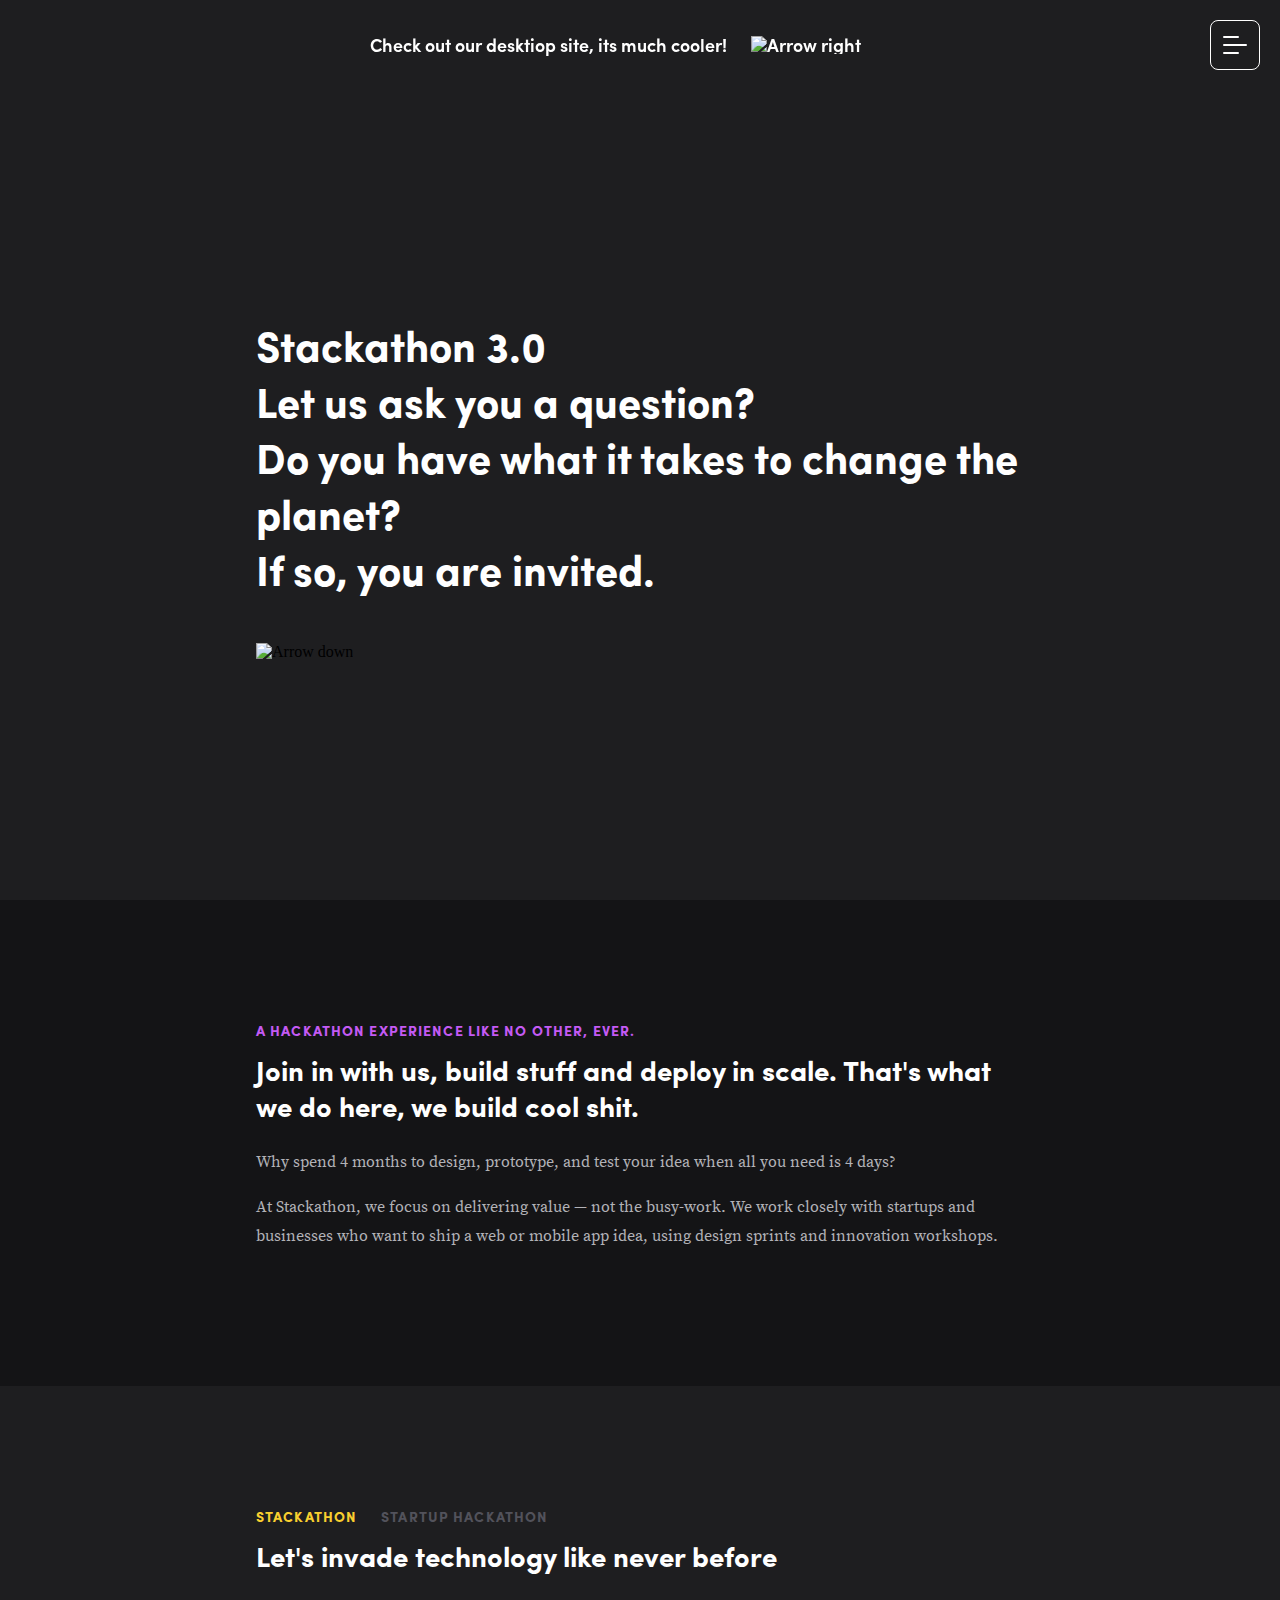
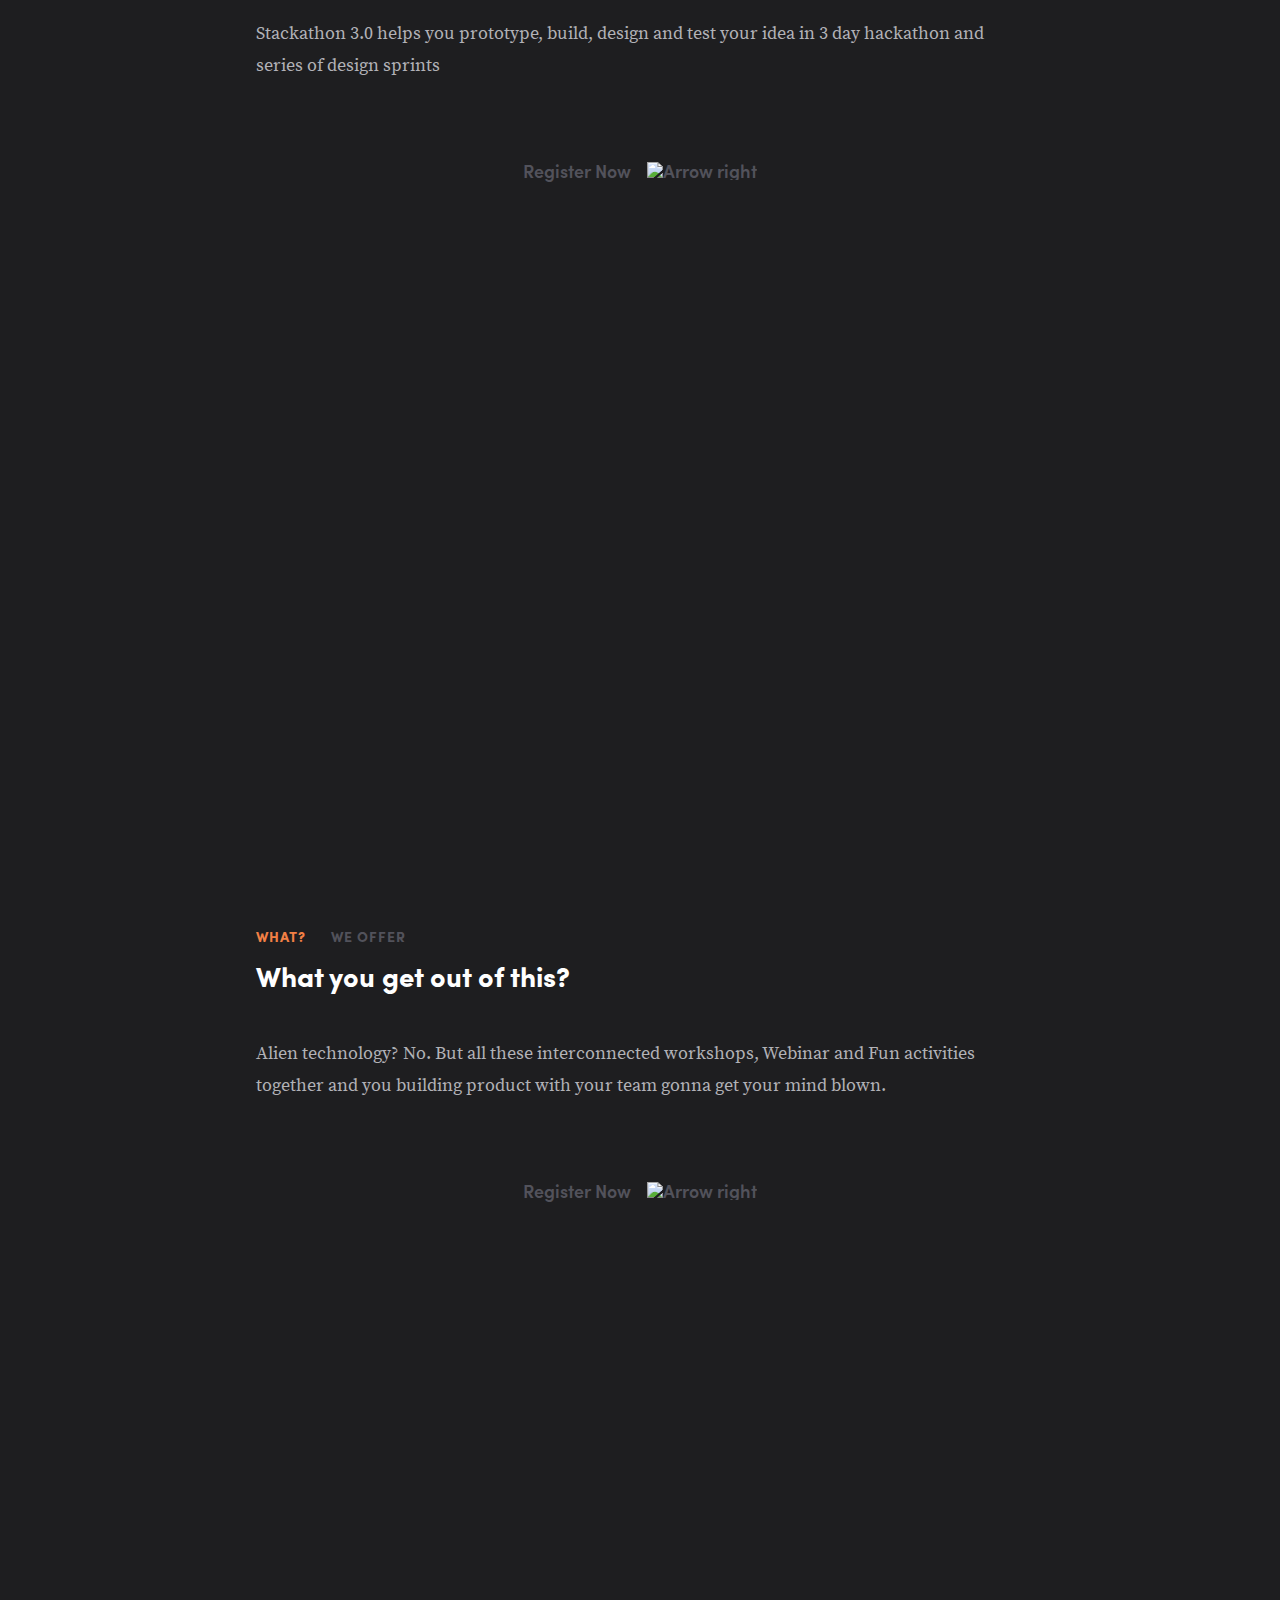
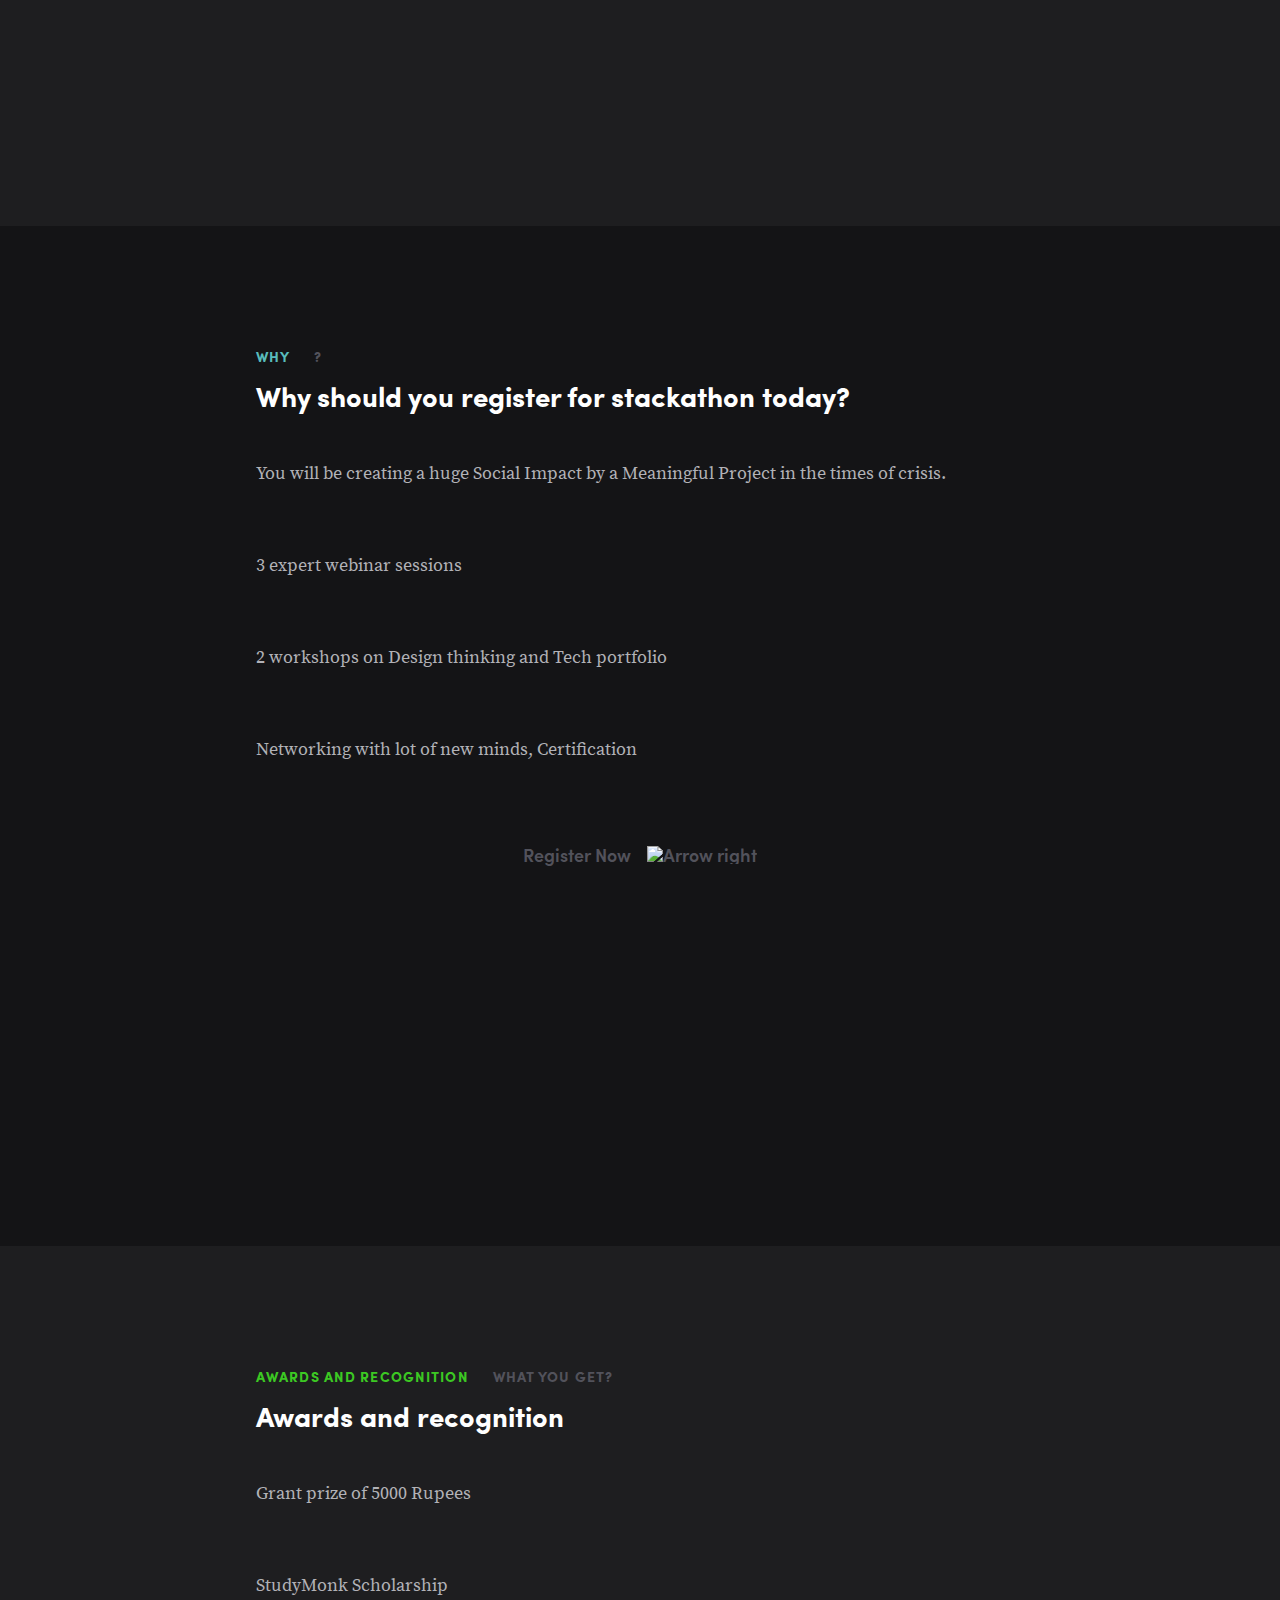
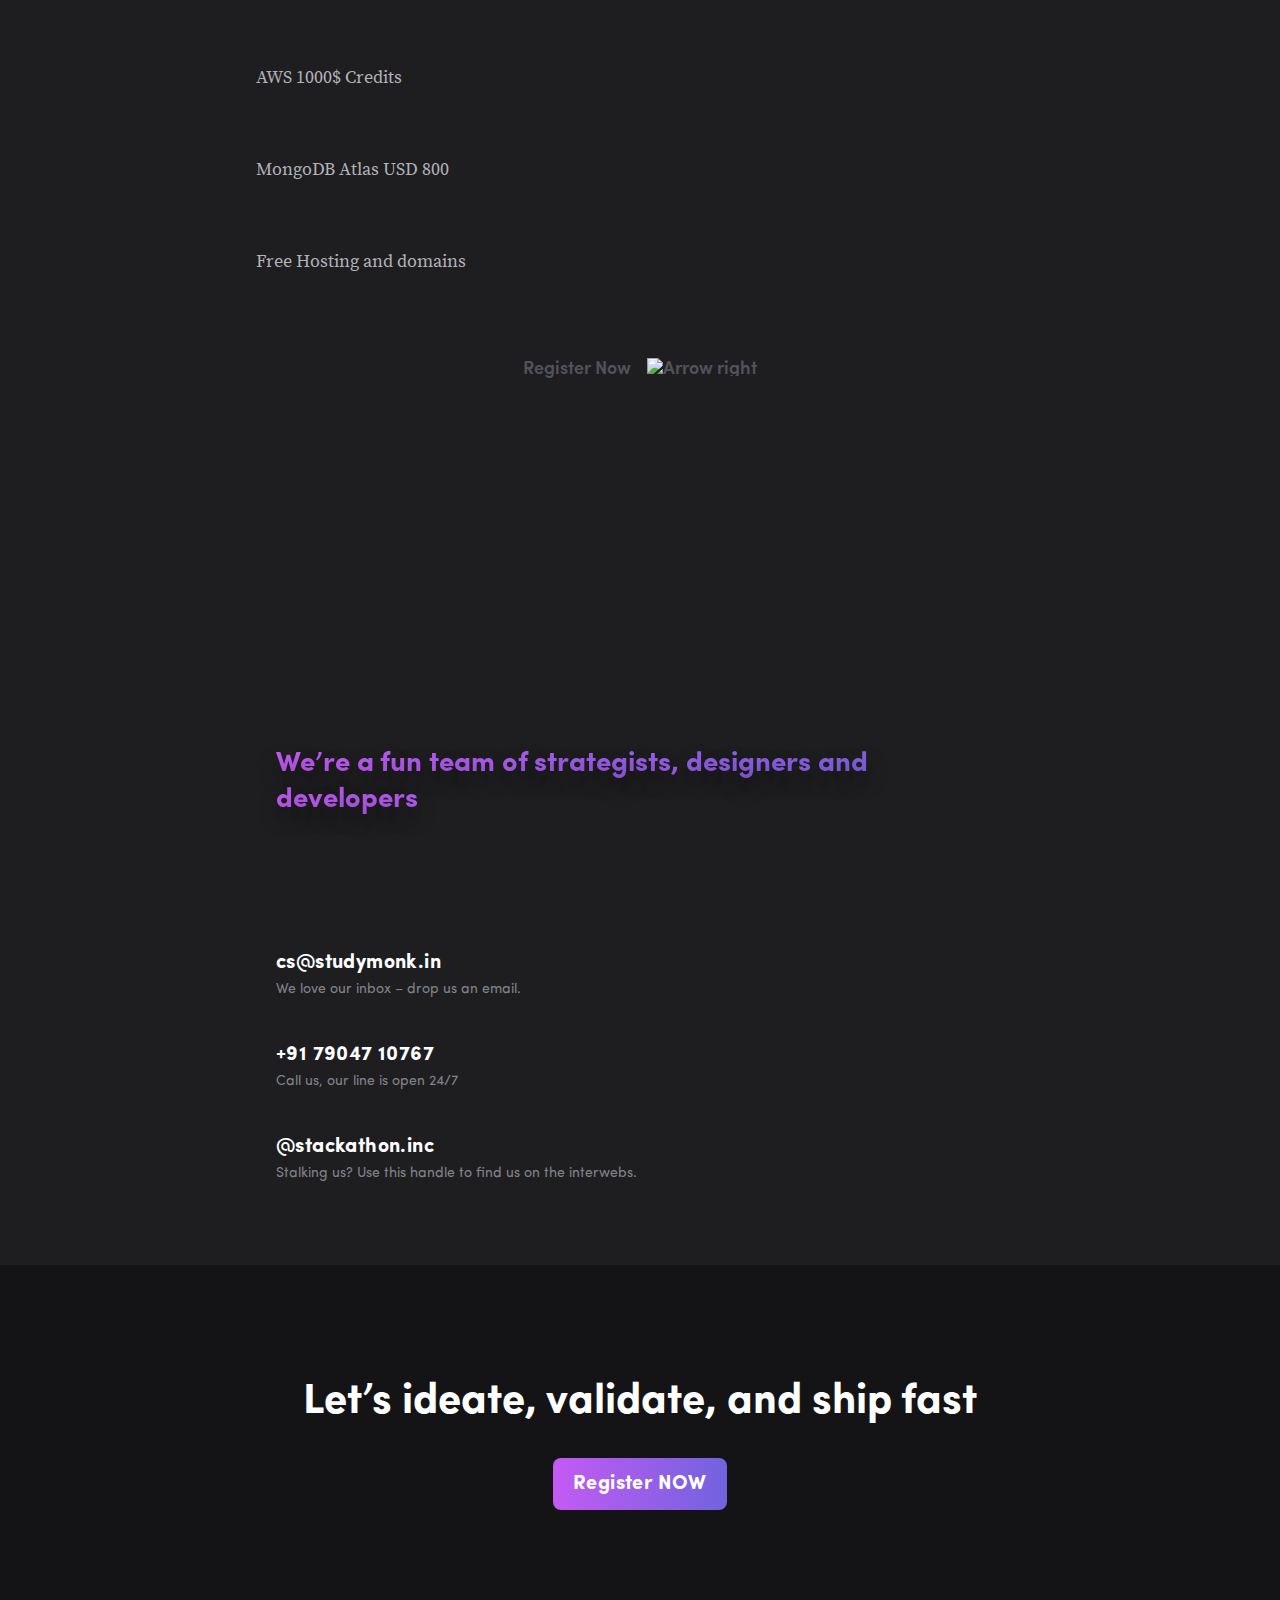
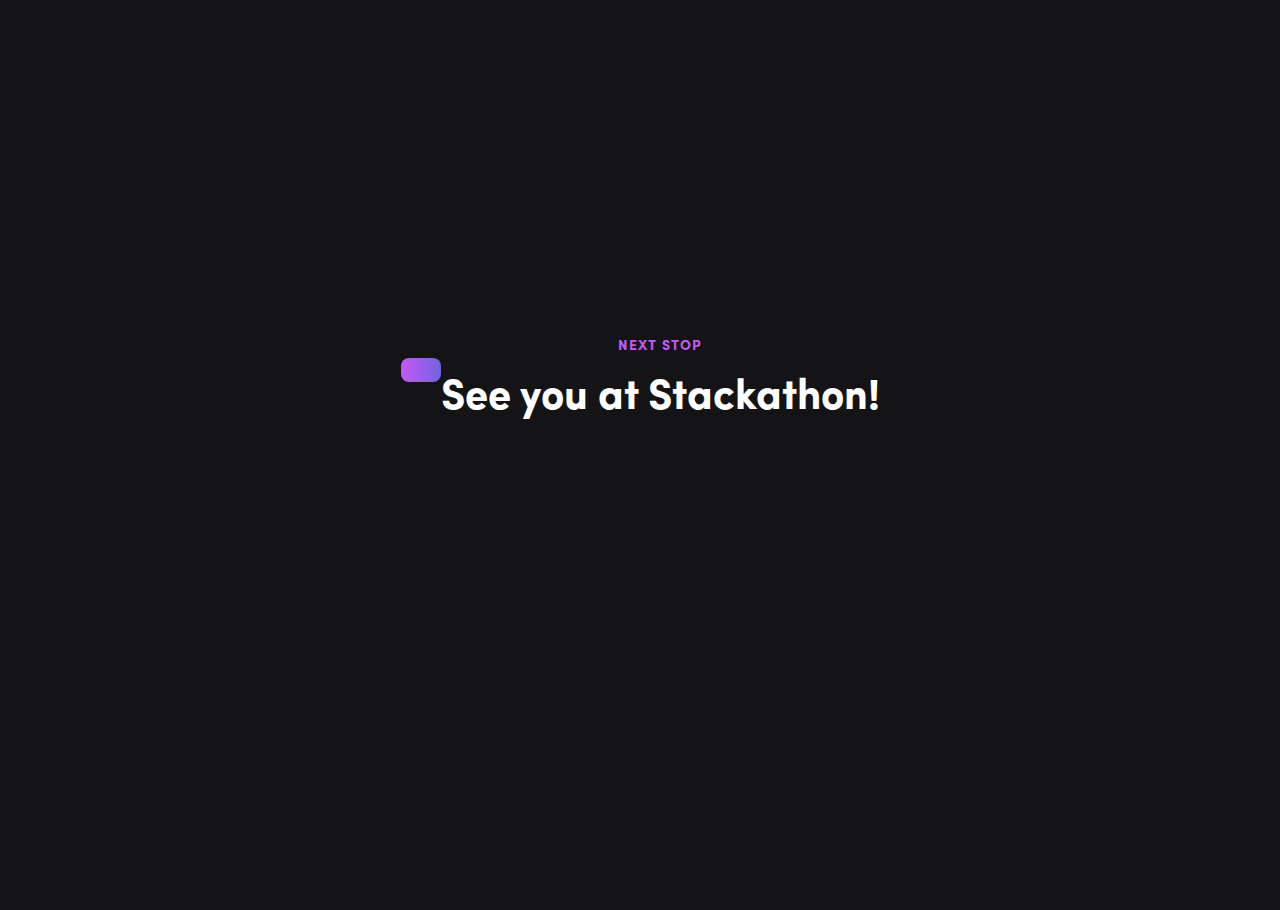
==== commit e7b8fa00: "mobile changes" ====
--- a/mobile/index.html
+++ b/mobile/index.html
@@ -17,7 +17,7 @@
     
     <nav class="navigation" id="nav"><a href></a>
         <div 
-                class="button button--white">Start A Project With Us <img src="https://d33wubrfki0l68.cloudfront.net/8dcc1e0345b7870a98f344bbca13ff9b73e3e68b/ea5c6/images/arrow.2304972dd1d9c487810149774ffd5dc5.svg" alt="Arrow right" class="button__image"></a></div>
+                class="button button--white">Check out our desktiop site, its much cooler!  <img src="https://d33wubrfki0l68.cloudfront.net/8dcc1e0345b7870a98f344bbca13ff9b73e3e68b/ea5c6/images/arrow.2304972dd1d9c487810149774ffd5dc5.svg" alt="Arrow right" class="button__image"></a></div>
         <button
             type="button" aria-label="Menu" aria-controls="navigation" aria-expanded="false" class="hamburger">
             <div class="hamburger__container">
@@ -48,7 +48,7 @@
                     <img srcset="https://assets-studymonk.s3.ap-south-1.amazonaws.com/certificates/stackathon3/alien1.PNG,
                     https://assets-studymonk.s3.ap-south-1.amazonaws.com/certificates/stackathon3/alien1.PNG 2x"
                         src="https://assets-studymonk.s3.ap-south-1.amazonaws.com/certificates/stackathon3/alien1.PNG" 
-                        alt="Flash Coffee app on smartphone" class="portfolio__image" loading="lazy">
+                        alt="" class="portfolio__image" loading="lazy">
                     <div class="portfolio__buttonHolder">
                         <div class="button button--white40">Register Now <img src="https://d33wubrfki0l68.cloudfront.net/421556bab9901d5863f966de60f5cecd5d2d4ed5/c31f4/images/arrowgray.b2d13e8aaef5a2e4ff9a1002410ced1a.svg" alt="Arrow right" class="button__image button__image--small"></div>
                     </div>
@@ -62,7 +62,7 @@
                     class="portfolio__p">Alien technology? No. But all these interconnected workshops, Webinar and Fun activities together and you building product with your team gonna get your mind blown.</p>
                     <img srcset="https://assets-studymonk.s3.ap-south-1.amazonaws.com/certificates/stackathon3/alien2.PNG, 
                     https://assets-studymonk.s3.ap-south-1.amazonaws.com/certificates/stackathon3/alien2.PNG 2x"
-                        src="https://assets-studymonk.s3.ap-south-1.amazonaws.com/certificates/stackathon3/alien2.PNG" alt="Spenmo app on smartphone" class="portfolio__image" loading="lazy">
+                        src="https://assets-studymonk.s3.ap-south-1.amazonaws.com/certificates/stackathon3/alien2.PNG" alt="" class="portfolio__image" loading="lazy">
                     <div class="portfolio__buttonHolder">
                         <div class="button button--white40">Register Now <img src="https://d33wubrfki0l68.cloudfront.net/421556bab9901d5863f966de60f5cecd5d2d4ed5/c31f4/images/arrowgray.b2d13e8aaef5a2e4ff9a1002410ced1a.svg" alt="Arrow right" class="button__image button__image--small"></div>
                     </div>
@@ -78,7 +78,7 @@
                 <p class="portfolio__p">Networking with lot of new minds, Certification</p>
                 <img srcset="https://assets-studymonk.s3.ap-south-1.amazonaws.com/certificates/stackathon3/alien3.PNG, 
                 https://assets-studymonk.s3.ap-south-1.amazonaws.com/certificates/stackathon3/alien3.PNG 2x"
-                    src="https://assets-studymonk.s3.ap-south-1.amazonaws.com/certificates/stackathon3/alien3.PNG" alt="Tightrope platform on tablet" class="portfolio__image" loading="lazy">
+                    src="https://assets-studymonk.s3.ap-south-1.amazonaws.com/certificates/stackathon3/alien3.PNG" alt="" class="portfolio__image" loading="lazy">
                 <div class="portfolio__buttonHolder">
                     <div class="button button--white40">Register Now <img src="https://d33wubrfki0l68.cloudfront.net/421556bab9901d5863f966de60f5cecd5d2d4ed5/c31f4/images/arrowgray.b2d13e8aaef5a2e4ff9a1002410ced1a.svg" alt="Arrow right" class="button__image button__image--small"></div>
                 </div>
@@ -123,7 +123,6 @@
             <h1 class="text-white">Let’s ideate, validate, and ship fast</h1>
             <a href="https://in.explara.com/e/stackathon-3-0" rel="noopener noreferrer" target="_blank" class="cta__button">
                 <h4 class="cta__h4">Register NOW</h4>
-            </a><span class="text-project text-primary">*Project starts at $6k</span></section>
         <section id="nextStop"><a href="" class="next__button"><span class="text-label1 text-primary">Next Stop</span><h1 class="next__h1">See you at Stackathon! </h1></a></section>
     </footer>
     <script src="main.2df655f21da92821c0a6.js"></script>
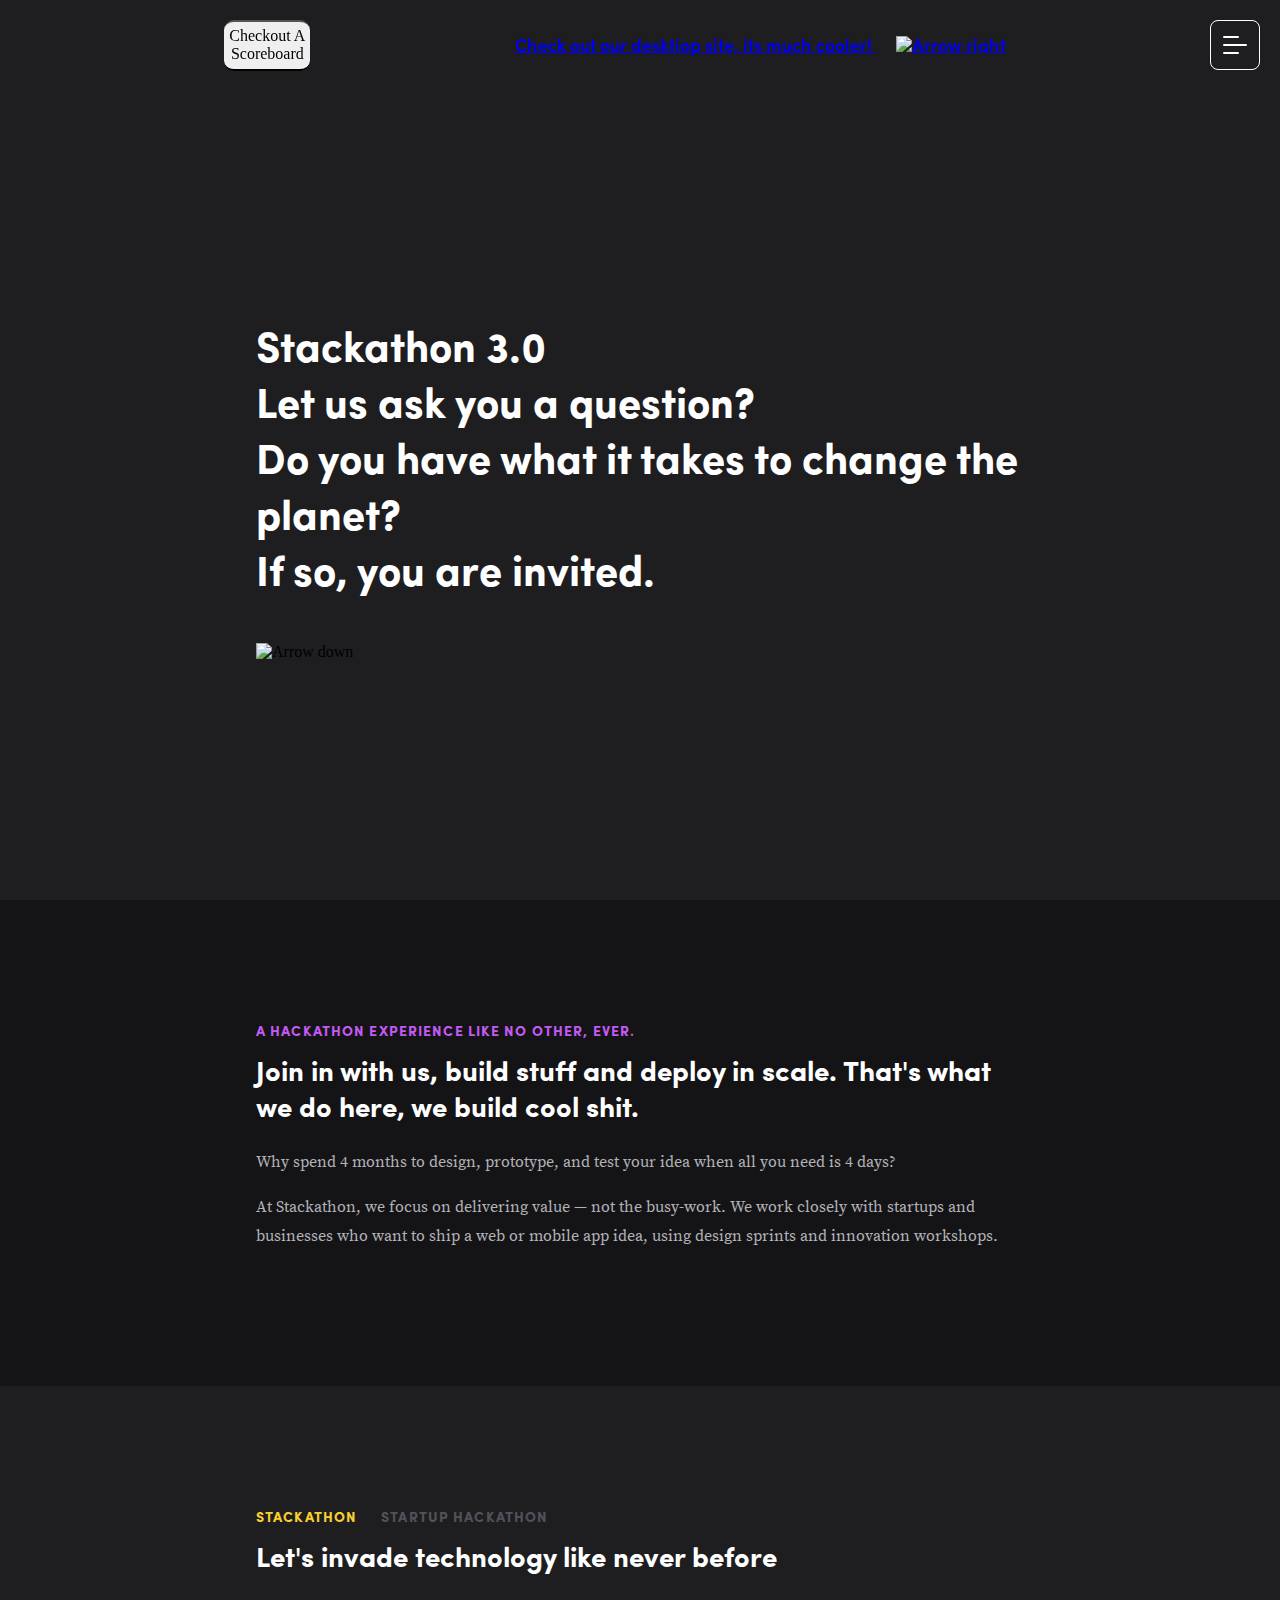
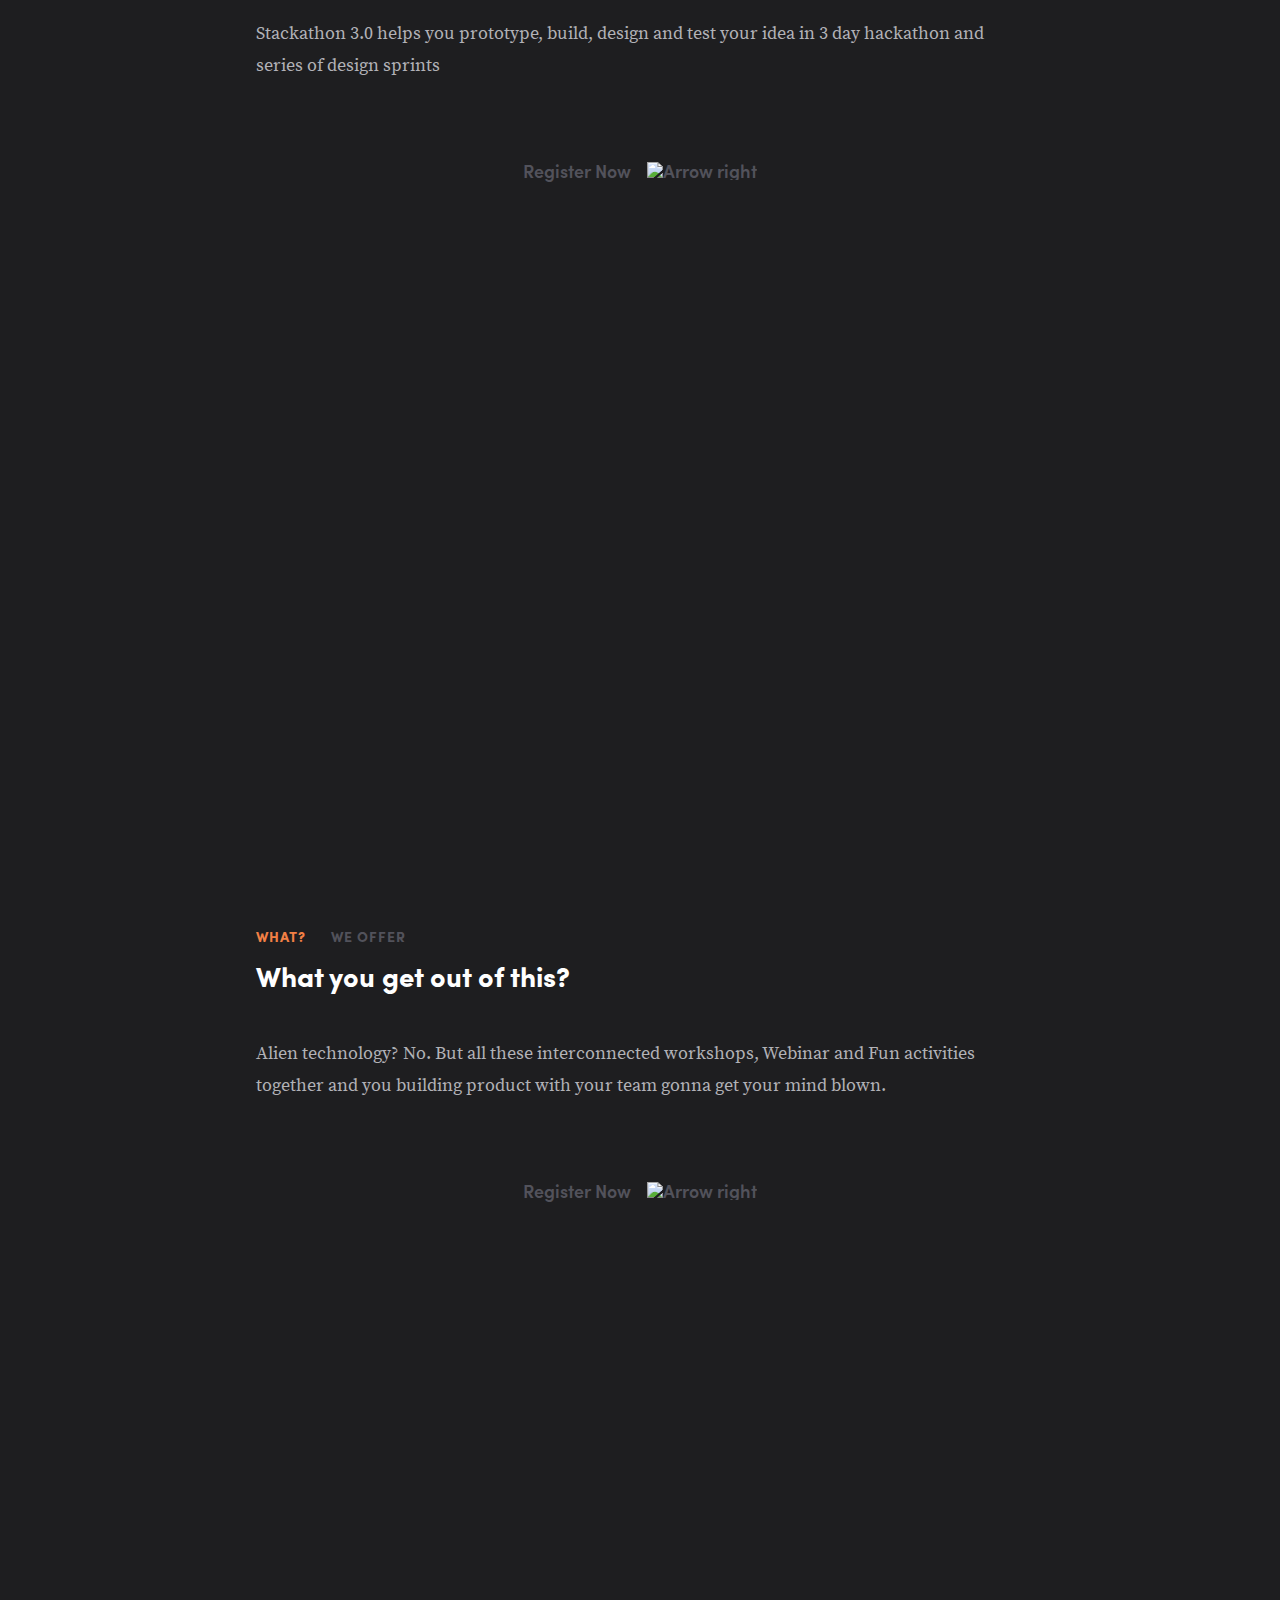
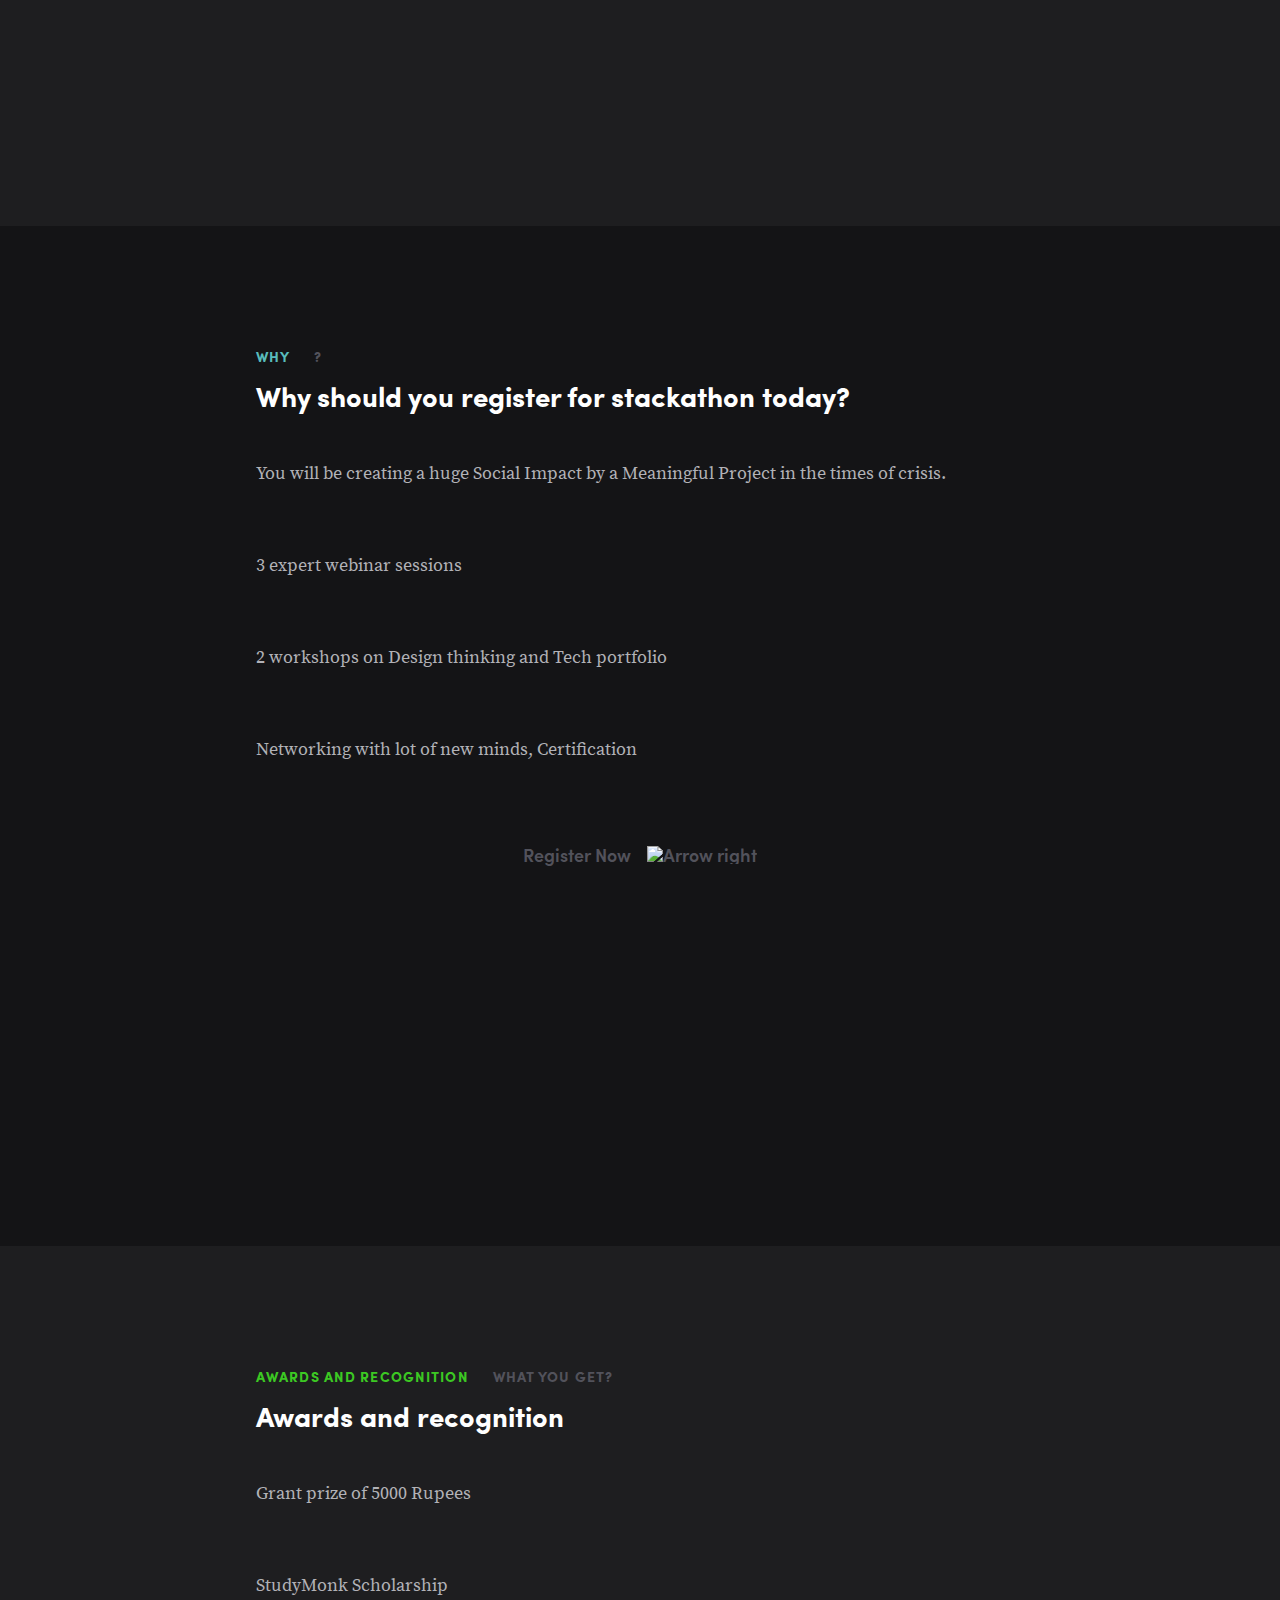
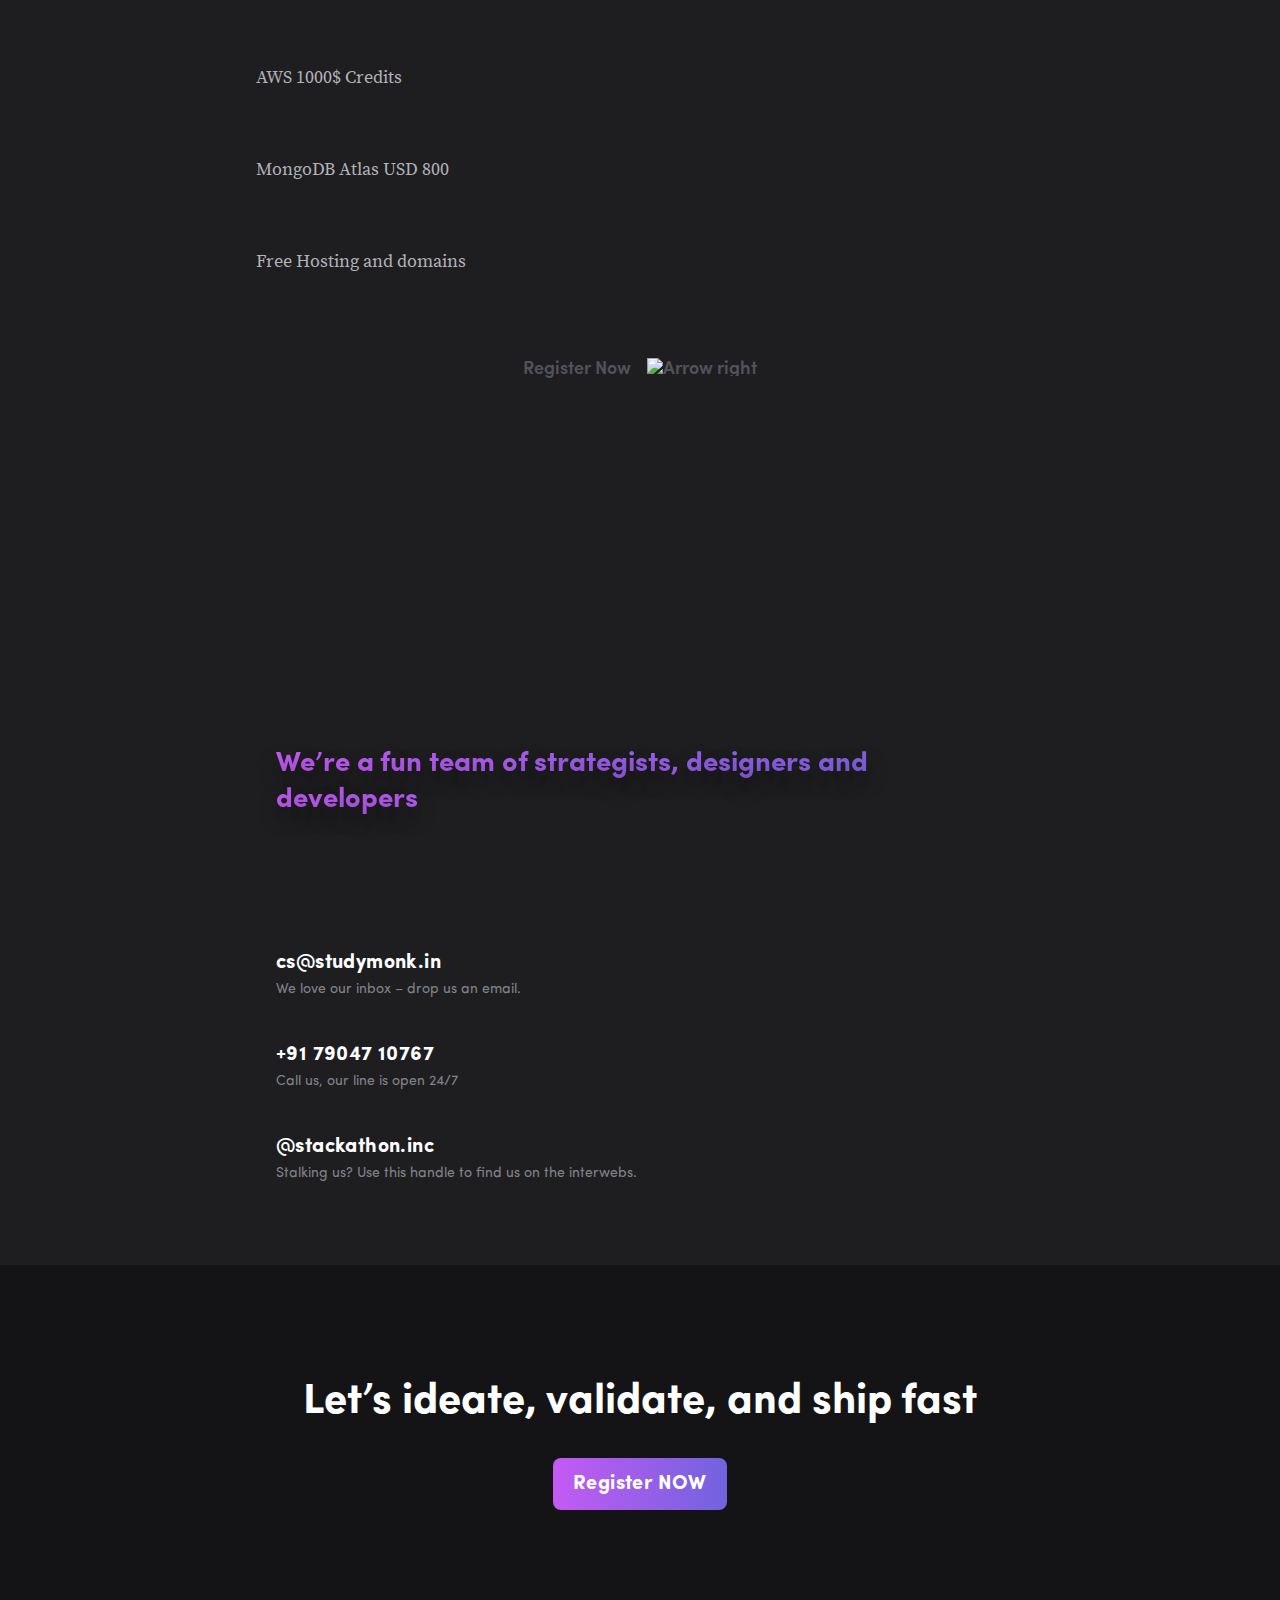
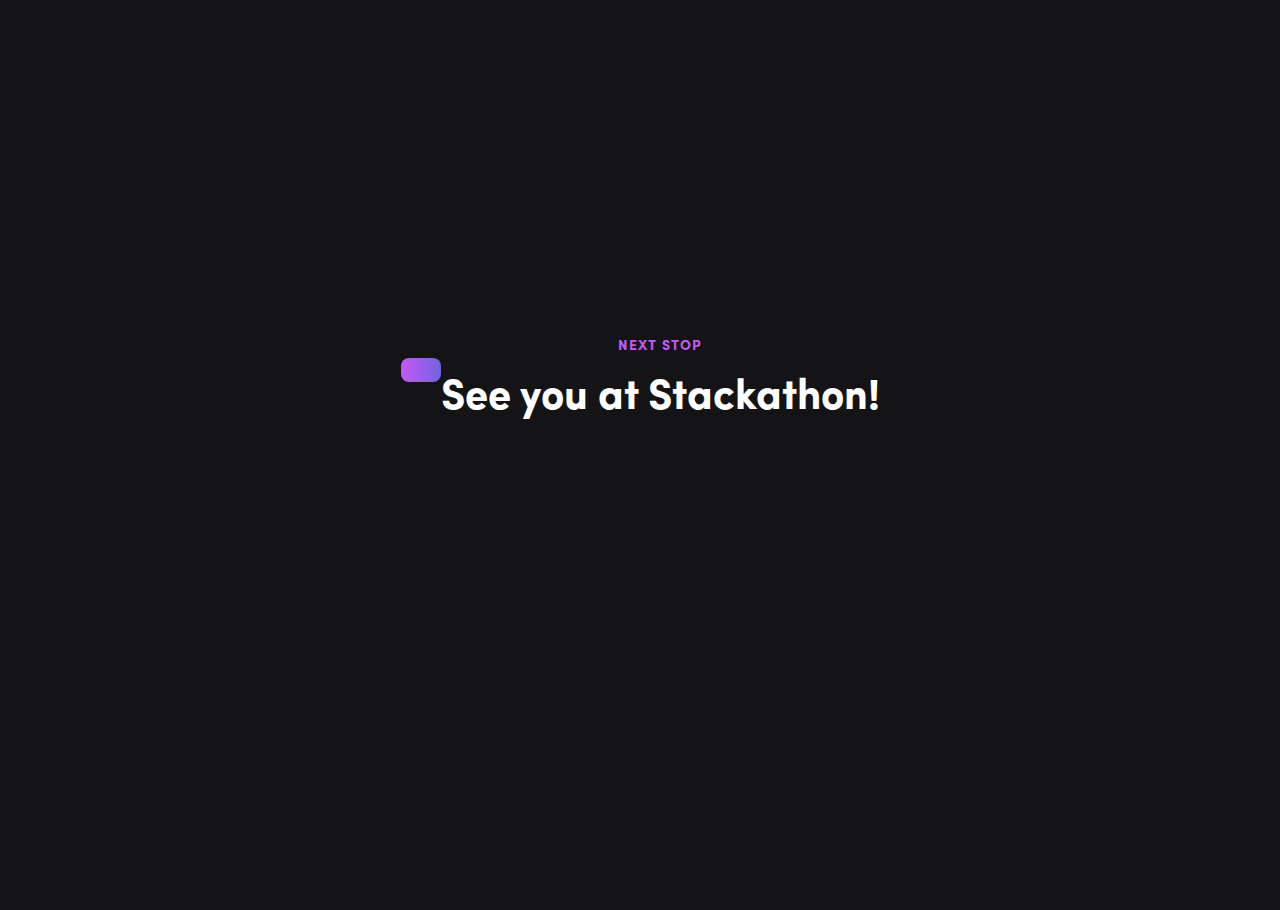
==== commit 3614d30d: "updated" ====
--- a/mobile/index.html
+++ b/mobile/index.html
@@ -16,6 +16,8 @@
 <body>
     
     <nav class="navigation" id="nav"><a href></a>
+        <a href="scoreboard.html">
+                        <button class="point">Checkout A</br> Scoreboard</button>
         <div 
                 class="button button--white">Check out our desktiop site, its much cooler!  <img src="https://d33wubrfki0l68.cloudfront.net/8dcc1e0345b7870a98f344bbca13ff9b73e3e68b/ea5c6/images/arrow.2304972dd1d9c487810149774ffd5dc5.svg" alt="Arrow right" class="button__image"></a></div>
         <button
--- a/mobile/style.6db521796cdfaa2321ab.css
+++ b/mobile/style.6db521796cdfaa2321ab.css
@@ -1 +1,2 @@
-html{line-height:1.15;-webkit-text-size-adjust:100%}body{margin:0}main{display:block}h1{font-size:2em;margin:.67em 0}hr{box-sizing:content-box;height:0;overflow:visible}pre{font-family:monospace,monospace;font-size:1em}a{background-color:transparent}abbr[title]{border-bottom:none;text-decoration:underline;-webkit-text-decoration:underline dotted;text-decoration:underline dotted}b,strong{font-weight:bolder}code,kbd,samp{font-family:monospace,monospace;font-size:1em}small{font-size:80%}sub,sup{font-size:75%;line-height:0;position:relative;vertical-align:baseline}sub{bottom:-.25em}sup{top:-.5em}img{border-style:none}button,input,optgroup,select,textarea{font-family:inherit;font-size:100%;line-height:1.15;margin:0}button,input{overflow:visible}button,select{text-transform:none}[type=button],[type=reset],[type=submit],button{-webkit-appearance:button}[type=button]::-moz-focus-inner,[type=reset]::-moz-focus-inner,[type=submit]::-moz-focus-inner,button::-moz-focus-inner{border-style:none;padding:0}[type=button]:-moz-focusring,[type=reset]:-moz-focusring,[type=submit]:-moz-focusring,button:-moz-focusring{outline:1px dotted ButtonText}fieldset{padding:.35em .75em .625em}legend{box-sizing:border-box;color:inherit;display:table;max-width:100%;padding:0;white-space:normal}progress{vertical-align:baseline}textarea{overflow:auto}[type=checkbox],[type=radio]{box-sizing:border-box;padding:0}[type=number]::-webkit-inner-spin-button,[type=number]::-webkit-outer-spin-button{height:auto}[type=search]{-webkit-appearance:textfield;outline-offset:-2px}[type=search]::-webkit-search-decoration{-webkit-appearance:none}::-webkit-file-upload-button{-webkit-appearance:button;font:inherit}details{display:block}summary{display:list-item}[hidden],template{display:none}:root{font-size:16px}body{background-color:#1e1e20;-webkit-font-smoothing:antialiased;-moz-osx-font-smoothing:grayscale;overflow-x:hidden}.disable-scroll{overflow:hidden}@font-face{font-family:Sofia Pro;src:url(fonts/SofiaProBold.591378b0e8d5cb6fb7dc5583c78f4828.woff2) format("woff2"),url(fonts/SofiaProBold.3e804737b0556cce7860df86e0a6d500.woff) format("woff"),url(fonts/SofiaProBold.c63047eee066d15fde0c54bf8b8c0da6.ttf) format("truetype");font-weight:700;font-display:swap}@font-face{font-family:Sofia Pro;src:url(fonts/SofiaProSemiBold.a2c4d0825e75216dbbf2ae2f78943929.woff2) format("woff2"),url(fonts/SofiaProSemiBold.62592bafe4d8bdf1369072af3f165206.woff) format("woff"),url(fonts/SofiaProSemiBold.3d7b1745fd055a7d77865ca06d781d8c.ttf) format("truetype");font-weight:600;font-display:swap}@font-face{font-family:Sofia Pro;src:url(fonts/SofiaProRegular.0c50b33e53c30de57ea7fdd0e109f17f.woff2) format("woff2"),url(fonts/SofiaProRegular.3e804737b0556cce7860df86e0a6d500.woff) format("woff"),url(fonts/SofiaProRegular.30c3c9fa68fcae02249375f458ed6011.ttf) format("truetype");font-weight:400;font-display:swap}@font-face{font-family:"Source Serif Pro";src:url(fonts/SourceSerifPro-Regular.5a0c4667b6cf6cb37d0ac2d49478d47f.woff2) format("woff2"),url(fonts/SourceSerifPro-Regular.893a87c724c829ad25a60164d33db2b5.woff) format("woff"),url(fonts/SourceSerifPro-Regular.fb3ece38b19e8a425aeb888194469bca.ttf) format("truetype");font-weight:400;font-display:swap}h1{font-weight:700;font-size:2.625rem;line-height:3.5rem}h1,h2{font-family:Sofia Pro,Frutiger,Frutiger Linotype,Univers,Calibri,Gill Sans,Gill Sans MT,Myriad Pro,Myriad,DejaVu Sans Condensed,Liberation Sans,Nimbus Sans L,Tahoma,Geneva,Helvetica Neue,Helvetica,Arial,sans-serif}h2{font-weight:600;font-size:2.25rem;line-height:2.75rem}h3{font-family:Sofia Pro,Frutiger,Frutiger Linotype,Univers,Calibri,Gill Sans,Gill Sans MT,Myriad Pro,Myriad,DejaVu Sans Condensed,Liberation Sans,Nimbus Sans L,Tahoma,Geneva,Helvetica Neue,Helvetica,Arial,sans-serif;font-weight:700;font-size:1.75rem;line-height:2.25rem}h4{font-size:1.25rem}h4,h5{font-family:Sofia Pro,Frutiger,Frutiger Linotype,Univers,Calibri,Gill Sans,Gill Sans MT,Myriad Pro,Myriad,DejaVu Sans Condensed,Liberation Sans,Nimbus Sans L,Tahoma,Geneva,Helvetica Neue,Helvetica,Arial,sans-serif;font-weight:700;line-height:1.75rem;letter-spacing:.02em}h5{font-size:1.125rem}#footer .footer__link,#landingFeature .feature__label,.overlay .container>.title,.portfolio__label,.text-label1{font-family:Sofia Pro,Frutiger,Frutiger Linotype,Univers,Calibri,Gill Sans,Gill Sans MT,Myriad Pro,Myriad,DejaVu Sans Condensed,Liberation Sans,Nimbus Sans L,Tahoma,Geneva,Helvetica Neue,Helvetica,Arial,sans-serif;font-weight:700;font-size:.875rem;line-height:1.5rem;letter-spacing:.08em;text-transform:uppercase}#aboutTeam .sprint__body,#processSprint .sprint__body,.overlay .container>.content,.projectDescription .desc__body,.text-body16{font-family:"Source Serif Pro",Cambria,Hoefler Text,Utopia,"Liberation Serif",Nimbus Roman No9 L Regular,Times,Times New Roman,serif;font-weight:400;font-size:1rem;line-height:1.8em;margin-bottom:1rem}#contactUs .contact__body,.portfolio__p,.process__body,.text-body18{font-family:"Source Serif Pro",Cambria,Hoefler Text,Utopia,"Liberation Serif",Nimbus Roman No9 L Regular,Times,Times New Roman,serif;font-weight:400;font-size:1.125rem;line-height:2rem;margin-bottom:1rem}.text-caption14{font-family:Sofia Pro,Frutiger,Frutiger Linotype,Univers,Calibri,Gill Sans,Gill Sans MT,Myriad Pro,Myriad,DejaVu Sans Condensed,Liberation Sans,Nimbus Sans L,Tahoma,Geneva,Helvetica Neue,Helvetica,Arial,sans-serif;font-weight:400;font-size:.875rem;line-height:1.5rem}.button,.text-button1{font-size:1.125rem;line-height:1em}.button,.button--small,.text-button1,.text-button2{font-family:Sofia Pro,Frutiger,Frutiger Linotype,Univers,Calibri,Gill Sans,Gill Sans MT,Myriad Pro,Myriad,DejaVu Sans Condensed,Liberation Sans,Nimbus Sans L,Tahoma,Geneva,Helvetica Neue,Helvetica,Arial,sans-serif;font-weight:600}.button--small,.text-button2{font-size:1rem;line-height:1.5rem}.navigation__text,.text-nav{font-size:3rem}#landingFeature .trust__text,.navigation__text,.portfolio .backed__label,.text-nav,.text-trust{font-family:Sofia Pro,Frutiger,Frutiger Linotype,Univers,Calibri,Gill Sans,Gill Sans MT,Myriad Pro,Myriad,DejaVu Sans Condensed,Liberation Sans,Nimbus Sans L,Tahoma,Geneva,Helvetica Neue,Helvetica,Arial,sans-serif;font-weight:700}#landingFeature .trust__text,.portfolio .backed__label,.text-trust{font-size:.75rem;line-height:1.25rem;letter-spacing:.08em;text-transform:uppercase}.text-project{font-family:Sofia Pro,Frutiger,Frutiger Linotype,Univers,Calibri,Gill Sans,Gill Sans MT,Myriad Pro,Myriad,DejaVu Sans Condensed,Liberation Sans,Nimbus Sans L,Tahoma,Geneva,Helvetica Neue,Helvetica,Arial,sans-serif;font-weight:400;font-size:.875rem}#workHero .hero__h1,.text-work{font-family:"Source Serif Pro",Cambria,Hoefler Text,Utopia,"Liberation Serif",Nimbus Roman No9 L Regular,Times,Times New Roman,serif;font-weight:400;font-size:1.5rem;line-height:1.7em}.glide__blurb,.text-slider{font-family:Sofia Pro,Frutiger,Frutiger Linotype,Univers,Calibri,Gill Sans,Gill Sans MT,Myriad Pro,Myriad,DejaVu Sans Condensed,Liberation Sans,Nimbus Sans L,Tahoma,Geneva,Helvetica Neue,Helvetica,Arial,sans-serif;font-weight:700;font-size:1.125rem;line-height:1.5em;letter-spacing:-.02em}.glide__step,.text-step{font-weight:700;letter-spacing:.1em}#aboutSkills .skill__label,.glide__step,.text-skillLabel,.text-step{font-family:Sofia Pro,Frutiger,Frutiger Linotype,Univers,Calibri,Gill Sans,Gill Sans MT,Myriad Pro,Myriad,DejaVu Sans Condensed,Liberation Sans,Nimbus Sans L,Tahoma,Geneva,Helvetica Neue,Helvetica,Arial,sans-serif;font-size:.8125rem;line-height:1em;text-transform:uppercase}#aboutSkills .skill__label,.text-skillLabel{font-weight:600;letter-spacing:.08em}#aboutSkills .skill__li,.projectDescription .desc__li,.text-skill{line-height:2rem}#aboutSkills .skill__li,.projectDescription .desc__li,.text-name,.text-skill{font-family:Sofia Pro,Frutiger,Frutiger Linotype,Univers,Calibri,Gill Sans,Gill Sans MT,Myriad Pro,Myriad,DejaVu Sans Condensed,Liberation Sans,Nimbus Sans L,Tahoma,Geneva,Helvetica Neue,Helvetica,Arial,sans-serif;font-weight:400;font-size:1rem}.text-name,.text-profession{line-height:1.25rem}.text-profession{font-weight:400;font-size:.75rem}.text-profession,.text-projectHeader{font-family:Sofia Pro,Frutiger,Frutiger Linotype,Univers,Calibri,Gill Sans,Gill Sans MT,Myriad Pro,Myriad,DejaVu Sans Condensed,Liberation Sans,Nimbus Sans L,Tahoma,Geneva,Helvetica Neue,Helvetica,Arial,sans-serif}.text-projectHeader{font-weight:600;font-size:1.3125rem;line-height:150%;letter-spacing:-.02em}.text-brand{color:var(--brand-color)}#landingFeature .feature__label,.button,.text-primary{color:#c45af4}.text-secondary{color:#7263df}#aboutCrew .crew__h3,#aboutSkills .skill__li,#aboutTeam .sprint__h3,#callToAction .cta__h4,#contactUs .contact__abouth4,#contactUs .contact__h2,#contactUs .contact__h4,#footer .footer__h5,#footer .footer__link,#landingAbout .about__h4,#landingFeature .feature__h3,#landingHero .hero__h1,#landingPackages .package__h3,#nextStop .next__h1,#processSprint .sprint__h3,#projectHero .hero__h1,#upNext .nextProj__h1,#workHero .hero__h1,#workWorks .work__h3,#workWorks .work__h3--bottom,.button--white,.glide__blurb,.glide__step,.navigation__text,.overlay .container>.content,.overlay .container>.title,.portfolio__h3,.process__h2,.process__h4,.projectDescription .desc__h3,.projectDescription .desc__h4,.projectDescription .desc__li,.text-white{color:#fff}#aboutTeam .sprint__body,#contactUs .contact__body,#processSprint .sprint__body,.portfolio__p,.process__body,.projectDescription .desc__body,.text-white75{color:#b2b2b7}.text-white50{color:#818188}#landingFeature .trust__text,.button--white40,.portfolio .backed__label,.text-white40{color:#52525b}.text-white30{color:#616163}#aboutSkills .skill__label,.text-white20{color:#4b4b4d}.text-black20{color:#000;opacity:.2}#aboutHero .hero__h1,#landingAbout .about__h3,#processHero .hero__h1,.overlay .container>.heading,.text-gradient{background:-webkit-linear-gradient(0deg,#c45af4,#7163de);background:-o-gradient(transparent,transparent);-webkit-background-clip:text;background-clip:text;-webkit-text-fill-color:transparent;color:#c45af4}.glide{position:relative;width:100%;box-sizing:border-box}.glide *{box-sizing:inherit}.glide__slides,.glide__track{overflow:hidden}.glide__slides{position:relative;width:100%;list-style:none;-webkit-backface-visibility:hidden;backface-visibility:hidden;transform-style:preserve-3d;touch-action:pan-Y;padding:0;white-space:nowrap;display:flex;flex-wrap:nowrap;will-change:transform}.glide__slide,.glide__slides--dragging{-webkit-user-select:none;-moz-user-select:none;-ms-user-select:none;user-select:none}.glide__slide{width:100%;height:100%;flex-shrink:0;white-space:normal;-webkit-touch-callout:none;-webkit-tap-highlight-color:transparent}.glide__slide a{-webkit-user-select:none;user-select:none;-webkit-user-drag:none;-moz-user-select:none;-ms-user-select:none}.glide__arrows,.glide__bullets{-webkit-touch-callout:none;-webkit-user-select:none;-moz-user-select:none;-ms-user-select:none;user-select:none}.glide--rtl{direction:rtl}.navigation{justify-content:space-between;align-items:center;padding:20px;position:fixed;z-index:99}.navigation,.navigation__content{width:100vw;box-sizing:border-box;display:flex;top:0}.navigation__content{position:absolute;height:100vh;left:0;background-color:#1e1e20;padding-left:2.5rem;visibility:hidden;flex-direction:column;justify-content:center;z-index:2;transform:translate3d(-100%,0,0);transition:transform .2s ease,visibility 0s linear .2s}.navigation__content--active{visibility:visible;transform:translateZ(0);transition:transform .2s ease,visibility 0s linear}.navigation__content--initial{transition:none}.navigation__content a:nth-last-child(2){margin-bottom:80px}.navigation__text{text-decoration:none;opacity:.3;transition:opacity .1s ease;margin-bottom:20px}.navigation__text--active,.navigation__text:active,.navigation__text:hover{opacity:1}.hamburger{background-color:transparent;height:50px;width:50px;z-index:99;display:flex;align-items:center;justify-content:center;padding:1rem .75rem;transition:box-shadow .2s ease,border .1s ease;border:1px solid #fff;border-radius:8px}.hamburger:focus{outline:none}.hamburger--project{box-shadow:none;border:1px solid #fff}.hamburger__container{position:relative;width:24px;height:18px;display:flex;align-items:center}.hamburger__inner{width:24px;transition:width .1s ease}.hamburger__inner,.hamburger__inner:before{display:block;position:absolute;height:2px;border-radius:6px;background-color:#fff}.hamburger__inner:before{width:16px;content:"";bottom:8px;transition:bottom .1s ease,width .1s ease,transform .1s ease}.hamburger__inner:after{display:block;height:2px;border-radius:6px;background-color:#fff;width:16px;content:"";position:absolute;top:8px;transition:top .1s ease,width .1s ease,transform .1s ease}.hamburger--active{box-shadow:none;border:1px solid #c45af4}.hamburger--active .hamburger__inner{width:0}.hamburger--active .hamburger__inner:before{bottom:0;width:24px;transform:rotate(45deg)}.hamburger--active .hamburger__inner:after{top:0;width:24px;transform:rotate(-45deg)}.button{text-decoration:none}.button__image{margin-left:1.25rem;transition:margin-right .1s ease}.button__image:focus,.button__image:hover{margin-right:1.5rem}.button__image--small{margin-left:.75rem}#callToAction{background:#141416;padding:5rem 1.25rem;display:flex;flex-direction:column;justify-content:center;align-items:center;text-align:center}#callToAction .cta__button{background:linear-gradient(90deg,#c45af4,#7163de);padding:.75rem 1.25rem;border-radius:.5rem;text-decoration:none;margin-bottom:1.25rem}#callToAction .cta__h4{margin:0}#nextStop{min-height:100vh;display:flex;flex-direction:row;align-items:center;justify-content:center}#nextStop .next__button{text-align:center;text-decoration:none}#nextStop .next__h1{margin:.75rem 0 0}#footer{padding:7.5rem 0;display:flex;flex-direction:column;justify-content:center;align-items:center;text-align:center}#footer .footer__h5{margin-bottom:2.5rem}#footer .footer__logos{display:flex;margin-bottom:3.75rem}#footer .footer__imageLink{display:block;height:1.75rem;width:1.75rem;text-decoration:none;margin-right:1.75rem}#footer .footer__imageLink:last-child{margin-right:0}#footer .footer__image{height:100%;width:100%}#footer .footer__link{letter-spacing:0;text-transform:none;text-decoration:none;margin-bottom:1.5rem}.glide{width:calc(100% + 20px)}.glide__slide{padding-right:3.4375rem;box-sizing:border-box;display:flex;flex-direction:column;justify-content:center;align-items:center;text-align:center}.glide__slide--small{padding-right:1.25rem;padding-top:1.25rem}.glide__step{background:#7563df;border-radius:8px;padding:8px 12px;transform:translateY(50%)}.glide__blurb{margin-top:1.25rem;width:80%}.glide__image{width:100%;border-radius:8px}.process{padding:5rem 0}.process__label{display:flex;align-items:center}.process__labelLine{color:#4b4b4d;margin:0 .75rem 0 0;width:1.875rem;border-style:solid}.process__h2{margin:.75rem 0 2.5rem}.process__line{color:#c45af4;background-color:currentColor;height:.25rem;width:2.5rem;margin:0 0 3.75rem;border:none}.process__h4{margin-bottom:1.25rem}.process__body{margin-bottom:2.5rem}.process__image{width:100%}.overlay{display:none;position:fixed;z-index:9999;background-image:url(images/bg.4d57c038752a0bda52e0447aa9c42e62.png);background-repeat:no-repeat;background-position-x:center;background-position-y:center;background-color:#1e1e20;height:100vh;width:100vw;overflow:hidden;text-align:center;align-items:center;justify-content:center}@media only screen and (min-width:990px){.overlay{display:flex}}.overlay .container{max-width:420px;display:flex;flex-direction:column;align-items:center}.overlay .container>.title{margin-bottom:10px}.overlay .container>.heading{text-shadow:0 10px 20px rgba(0,0,0,.2);border-radius:8px;margin-bottom:20px}.overlay .container>.content{margin-top:30px;margin-bottom:30px}.overlay .container>.cta{background:linear-gradient(90deg,#c45af4,#7163de);padding:.75rem 1.25rem;border-radius:.5rem;text-decoration:none;margin-bottom:2.5rem;color:#fff}.overlay .container>.cta h4{margin:0;color:#fff}#aboutCrew,#aboutHero .hero,#aboutTeam,#footer,#landingPackages,#processHero .hero,#processSprint,#upNext .nextProj,#workHero .hero,#workWorks .work,.grid,.portfolio__grid,.projectDescription{margin:0 auto;width:calc(100vw - 40px)}@media only screen and (min-width:574px){#aboutCrew,#aboutHero .hero,#aboutTeam,#footer,#landingPackages,#processHero .hero,#processSprint,#upNext .nextProj,#workHero .hero,#workWorks .work,.grid,.portfolio__grid,.projectDescription{max-width:576px;margin:0 auto}}@media only screen and (min-width:766px){#aboutCrew,#aboutHero .hero,#aboutTeam,#footer,#landingPackages,#processHero .hero,#processSprint,#upNext .nextProj,#workHero .hero,#workWorks .work,.grid,.portfolio__grid,.projectDescription{max-width:768px;margin:0 auto}}#landingHero{height:100vh;box-sizing:border-box;background-image:url(images/hero.5ca33055998196589f5a62a4e1c941fd.png);background-repeat:no-repeat;background-size:50%;background-position:100% 85%;display:flex;flex-direction:column;justify-content:center}#landingHero .hero__h1{margin-bottom:40px}#landingFeature{padding:7.5rem 0;background-color:#141416}#landingFeature .feature__label{width:80%;display:block}#landingFeature .feature__h3{margin-top:.75rem;margin-bottom:1.25rem}#landingFeature .trust{margin-top:3.75rem}#landingFeature .trust__text{display:block;padding:0 2rem;text-align:center;margin-bottom:2.5rem}#landingFeature .trust__imageHolder{display:flex;flex-wrap:wrap;justify-content:space-between}@media only screen and (min-width:574px){#landingFeature .trust__imageHolder{justify-content:space-around}}#landingFeature .trust__image{width:calc(50% - .45rem);margin-bottom:1.75rem;padding:5px;box-sizing:border-box;-webkit-filter:grayscale(1) contrast(1.5);filter:grayscale(1) contrast(1.5)}@media only screen and (min-width:574px){#landingFeature .trust__image{width:calc(40% - 1rem);padding:5px 10px}}.portfolio{padding:7.5rem 0;min-height:calc(100vh - 7.5rem)}.portfolio__label{margin-right:1.25rem}.portfolio__h3{margin:.75rem 0 1.25rem}.portfolio .backed{display:flex;align-items:center}.portfolio .backed__label{flex-shrink:0;margin-right:.625rem}.portfolio .backed__image{height:2.5rem}.portfolio__p{margin:1.25rem 0 2.5rem}.portfolio__image{width:100%;margin-bottom:2.5rem}@media only screen and (min-width:574px){.portfolio__image{width:50%;align-self:center}}.portfolio__buttonHolder{display:flex;justify-content:center;align-self:center}.portfolio__grid{display:block;text-decoration:none}@media only screen and (min-width:574px){.portfolio__grid{display:flex;flex-direction:column;align-items:flex-start}}#landingSpenmo .portfolio__label{color:#f28045}#landingTightrope{background-color:#141416}#landingTightrope .portfolio__label{color:#58bcbc}#landingDiab .portfolio__label{color:#3cc823}#landingFlash .portfolio__label{color:#f9cf2f}#landingPackages{padding:3.125rem 0 3.75rem}#landingPackages .package{width:100%;margin-bottom:.75rem;padding:2.5rem 1.25rem;display:block;text-decoration:none;background-color:#2c2c2f;border-radius:8px;box-sizing:border-box}#landingPackages .package__h3{margin:.75rem 0 1rem}#landingPackages .package__buttonHolder{margin-top:2.5rem;display:flex;justify-content:flex-end}#landingPackages .package__agency{margin-top:2rem;display:flex;flex-wrap:wrap;justify-content:space-around;align-items:center}#landingPackages .package__agency>.packages__agency{max-width:100%;height:auto;width:calc(50% - 20px)}#landingPackages .package__image{box-sizing:border-box;height:auto;width:50%;padding:0 2rem;flex-shrink:0;margin-bottom:2rem}#landingAbout{margin:3.75rem 0 5rem}#landingAbout .about__h3{text-shadow:0 10px 20px rgba(0,0,0,.35);margin-bottom:2.5rem;padding:1.25rem}#landingAbout .about__image{width:100%;margin-bottom:2.5rem;box-sizing:border-box;padding:0 1.25rem;border-radius:8px}#landingAbout .about__info{padding:0 1.25rem;margin-bottom:2.5rem;text-decoration:none;display:block}#landingAbout .about__h4{margin-bottom:0}#workHero{min-height:80vh;background:url(images/hero.ba30e25e8a87d5cc6f02c77be056d5e2.svg);background-repeat:no-repeat;background-position:0 10%;background-size:100%}#workHero .hero{display:flex;flex-direction:column;justify-content:center;align-items:center}#workHero .hero__h1{text-align:center;padding-top:60%;margin-bottom:5rem}#workWorks .work{height:32rem;border-radius:.75rem;display:flex;margin-bottom:2.5rem;text-decoration:none;overflow:hidden;position:relative}#workWorks .work__h3,#workWorks .work__h3--bottom{padding:1.75rem;margin:0}#workWorks .work__h3--bottom{align-self:flex-end}#workWorks .work__imageHolder,#workWorks .work__imageHolder--bottom{position:absolute;top:0;width:100%;display:flex;align-items:flex-end;justify-content:flex-end}#workWorks .work__imageHolder--bottom{bottom:0}#workWorks .work__image{width:100%}@media only screen and (min-width:574px){#workWorks .work__image{width:70%}}#workFlash{background-color:#f9cf2f}#workSpenmo{background-color:#ff8e31}#workTightrope{background-color:#3be4e4}#workDiab{background-color:#3be47f}#aboutHero,#processHero{height:50vh;background-repeat:no-repeat;background-position:0 10%;background-size:100%}#aboutHero .hero,#processHero .hero{height:100%;box-sizing:border-box;padding-bottom:10%;display:flex;flex-direction:column;justify-content:center;align-items:center}#aboutHero .hero__h1,#processHero .hero__h1{text-align:center;text-shadow:0 10px 20px rgba(0,0,0,.2);margin-bottom:4rem}#processHero{background-image:url(images/hero.9aaae5b926dee61325204ab6ccf632b9.svg)}#aboutHero{background-image:url(images/hero.c573dd1721a663cbc07c7d1757f75085.svg)}#aboutTeam,#processSprint{margin:3.75rem auto 5rem}#aboutTeam .sprint__h3,#processSprint .sprint__h3{margin:.75rem 0 1.25rem}#aboutTeam .sprint__body,#processSprint .sprint__body{margin-bottom:1.25rem}#aboutBlurb,#processBlurb{border-top:1px solid #2e2e30;border-bottom:1px solid #2e2e30;padding:3.75rem 2rem 3.4375rem;text-align:center}#aboutSkills{padding:5rem 3.75rem;background:#141416}#aboutSkills .skill__label{margin-bottom:.75rem}#aboutSkills .skill__ul{list-style-type:none;padding-left:0;margin-bottom:2.5rem}#aboutSkills .skill__ul:last-child{margin-bottom:0}#aboutSkills .skill__li{list-style:none}#aboutCrew{margin:5rem auto}#aboutCrew .crew__h3{margin:.75rem 0 2.5rem}#aboutCrew .crew__holder{display:grid;grid-template-columns:1fr 1fr;grid-gap:1.5rem 1.25rem}#aboutCrew .crew__crew{width:100%;display:flex;flex-direction:column;align-items:center}#aboutCrew .crew__image{width:100%;margin-bottom:1.25rem}#projectTightrope{--brand-color:#3be4e4;--brand-image:url(images/herobg.e4107d7d000b29b2a0df883d3c005f1b.svg);--brand-next:url(images/next.11bff7e046dd9261b865805e591d8b6f.png)}#projectSpenmo{--brand-color:#ff8e31;--brand-image:url(images/herobg.b5c820663e8c012cce7c28ce070c462c.svg);--brand-next:url(images/next.56eca169043100d30586393d850d3c73.png)}#projectDiab{--brand-color:#3be47f;--brand-image:url(images/herobg.7577bb66a21c3e854da512c146fec7d1.svg);--brand-next:url(images/next.0ffb63c1893938a3aa8a017a76acd683.png)}#projectFlash{--brand-color:#f9cf2f;--brand-image:url(images/herobg.b66ac2dbed968371b170a87c7ac82f98.svg);--brand-next:url(images/next.87d712d905470ca197df565a8920d85c.png)}#projectHero .hero{background:var(--brand-image),linear-gradient(var(--brand-color),var(--brand-color));background-repeat:no-repeat;background-position:0 100%;background-size:100%;height:calc(100vh - 90px);padding-top:90px;display:flex;flex-direction:column;justify-content:center;align-items:center}#projectHero .hero__h1{margin:0}#projectHero .hero__image{margin-top:2.1875rem;width:100%;position:relative;z-index:1;-o-object-fit:contain;object-fit:contain}#projectHero .hero__line{display:block;position:absolute;bottom:0;margin:0;width:2px;height:50%;border:none;color:#fff;background-color:currentColor;z-index:0}.projectDescription{margin:6.25rem auto 5rem}.projectDescription .desc__h3{margin:.75rem 0 1.25rem}.projectDescription .desc__hr{height:.25rem;width:2.5rem;background-color:var(--brand-color);border:none;margin:0 0 2.5rem}.projectDescription .desc__body{margin-bottom:1rem}.projectDescription .desc__body--last{margin-bottom:3.75rem}.projectDescription .desc__information{display:flex;flex-wrap:wrap}.projectDescription .desc__info{padding-right:2.5rem}.projectDescription .desc__info:nth-child(odd){width:calc(45% - 2.5rem)}.projectDescription .desc__info:nth-child(2n){width:calc(55% - 2.5rem)}.projectDescription .desc__ul{list-style-type:none;padding-left:0}.projectDescription .desc__li{list-style:none}.projectDescription .desc__h4{margin-bottom:1.25rem}.projectDescription .desc__images{display:flex;justify-content:space-between;padding-bottom:2.5rem}.projectDescription .desc__image{width:calc(50% - 7.5px);-o-object-fit:contain;object-fit:contain}.projectDescription .desc__header{display:flex;flex-direction:column;align-items:center;justify-content:center;padding-top:1.25rem;margin-bottom:5rem}.projectDescription .desc__header--small{margin-bottom:1.25rem}.projectDescription .desc__logo{width:5rem;height:auto;margin-bottom:1.25rem}.projectDescription .desc__resultImage{width:100%;margin-bottom:3.75rem}.projectDescription .desc__resultImage--large{margin-bottom:5rem}.projectDescription .desc__resultImage--small{margin-bottom:2.5rem}.projectDescription .desc__resultImage--left{transform:translateX(-20px)}.projectDescription .desc__resultImage--right{transform:translateX(20px)}.projectDescription .desc__challengeImages{display:flex;flex-direction:column;justify-content:center;align-items:center;margin-top:5rem}.projectDescription .desc__challengeImage{width:100%;margin-bottom:3.75rem;border-radius:.75rem}.projectDescription .desc__challengeImage--left{width:60%;transform:translateX(18.5px)}.projectDescription .desc__challengeImage--last{margin-bottom:0}.projectDescription .desc__challengeImage--small{width:65%}#projectBlurb,#projectBlurb--noQuote{border-top:1px solid #2e2e30;border-bottom:1px solid #2e2e30;padding:3.75rem 2rem;text-align:center;position:relative}#projectBlurb--noQuote:before,#projectBlurb:before{content:"";position:absolute;left:20px;top:20px;background-image:url(images/quote.6408a6c45c5ed6672e5d3638219ab806.svg);width:66px;height:44px}#projectBlurb--noQuote:before{display:none}#upNext{height:12.5rem;background:var(--brand-next);background-position:100%;background-size:12.5rem 12.5rem;background-repeat:no-repeat;display:flex;align-items:center;margin-bottom:3.75rem}#upNext .nextProj{display:block;text-decoration:none}#upNext .nextProj__h1{margin:.8125rem 0 1.125rem}#contactUs .contact{padding:5rem 0}#contactUs .contact__label{display:flex;align-items:center;margin-top:3.75rem}#contactUs .contact__h2{margin:.75rem 0 1.25rem}#contactUs .contact__line{color:#c45af4;background-color:currentColor;height:.25rem;width:2.5rem;margin:0 0 3.75rem;border-style:none}#contactUs .contact__body{margin-bottom:2.5rem}#contactUs .contact__button{background:linear-gradient(90deg,#c45af4,#7163de);padding:.75rem 1.25rem;border-radius:.5rem;text-decoration:none;margin-bottom:4rem;display:inline-block}#contactUs .contact__h4{margin:0;display:inline}#contactUs .contact__info{margin-bottom:2.5rem}#contactUs .contact__info:last-child{margin-bottom:5rem}#contactUs .contact__abouth4{margin-bottom:0}+html{line-height:1.15;-webkit-text-size-adjust:100%}body{margin:0}main{display:block}h1{font-size:2em;margin:.67em 0}hr{box-sizing:content-box;height:0;overflow:visible}pre{font-family:monospace,monospace;font-size:1em}a{background-color:transparent}abbr[title]{border-bottom:none;text-decoration:underline;-webkit-text-decoration:underline dotted;text-decoration:underline dotted}b,strong{font-weight:bolder}code,kbd,samp{font-family:monospace,monospace;font-size:1em}small{font-size:80%}sub,sup{font-size:75%;line-height:0;position:relative;vertical-align:baseline}sub{bottom:-.25em}sup{top:-.5em}img{border-style:none}button,input,optgroup,select,textarea{font-family:inherit;font-size:100%;line-height:1.15;margin:0}button,input{overflow:visible}button,select{text-transform:none}[type=button],[type=reset],[type=submit],button{-webkit-appearance:button}[type=button]::-moz-focus-inner,[type=reset]::-moz-focus-inner,[type=submit]::-moz-focus-inner,button::-moz-focus-inner{border-style:none;padding:0}[type=button]:-moz-focusring,[type=reset]:-moz-focusring,[type=submit]:-moz-focusring,button:-moz-focusring{outline:1px dotted ButtonText}fieldset{padding:.35em .75em .625em}legend{box-sizing:border-box;color:inherit;display:table;max-width:100%;padding:0;white-space:normal}progress{vertical-align:baseline}textarea{overflow:auto}[type=checkbox],[type=radio]{box-sizing:border-box;padding:0}[type=number]::-webkit-inner-spin-button,[type=number]::-webkit-outer-spin-button{height:auto}[type=search]{-webkit-appearance:textfield;outline-offset:-2px}[type=search]::-webkit-search-decoration{-webkit-appearance:none}::-webkit-file-upload-button{-webkit-appearance:button;font:inherit}details{display:block}summary{display:list-item}[hidden],template{display:none}:root{font-size:16px}body{background-color:#1e1e20;-webkit-font-smoothing:antialiased;-moz-osx-font-smoothing:grayscale;overflow-x:hidden}.disable-scroll{overflow:hidden}@font-face{font-family:Sofia Pro;src:url(fonts/SofiaProBold.591378b0e8d5cb6fb7dc5583c78f4828.woff2) format("woff2"),url(fonts/SofiaProBold.3e804737b0556cce7860df86e0a6d500.woff) format("woff"),url(fonts/SofiaProBold.c63047eee066d15fde0c54bf8b8c0da6.ttf) format("truetype");font-weight:700;font-display:swap}@font-face{font-family:Sofia Pro;src:url(fonts/SofiaProSemiBold.a2c4d0825e75216dbbf2ae2f78943929.woff2) format("woff2"),url(fonts/SofiaProSemiBold.62592bafe4d8bdf1369072af3f165206.woff) format("woff"),url(fonts/SofiaProSemiBold.3d7b1745fd055a7d77865ca06d781d8c.ttf) format("truetype");font-weight:600;font-display:swap}@font-face{font-family:Sofia Pro;src:url(fonts/SofiaProRegular.0c50b33e53c30de57ea7fdd0e109f17f.woff2) format("woff2"),url(fonts/SofiaProRegular.3e804737b0556cce7860df86e0a6d500.woff) format("woff"),url(fonts/SofiaProRegular.30c3c9fa68fcae02249375f458ed6011.ttf) format("truetype");font-weight:400;font-display:swap}@font-face{font-family:"Source Serif Pro";src:url(fonts/SourceSerifPro-Regular.5a0c4667b6cf6cb37d0ac2d49478d47f.woff2) format("woff2"),url(fonts/SourceSerifPro-Regular.893a87c724c829ad25a60164d33db2b5.woff) format("woff"),url(fonts/SourceSerifPro-Regular.fb3ece38b19e8a425aeb888194469bca.ttf) format("truetype");font-weight:400;font-display:swap}h1{font-weight:700;font-size:2.625rem;line-height:3.5rem}h1,h2{font-family:Sofia Pro,Frutiger,Frutiger Linotype,Univers,Calibri,Gill Sans,Gill Sans MT,Myriad Pro,Myriad,DejaVu Sans Condensed,Liberation Sans,Nimbus Sans L,Tahoma,Geneva,Helvetica Neue,Helvetica,Arial,sans-serif}h2{font-weight:600;font-size:2.25rem;line-height:2.75rem}h3{font-family:Sofia Pro,Frutiger,Frutiger Linotype,Univers,Calibri,Gill Sans,Gill Sans MT,Myriad Pro,Myriad,DejaVu Sans Condensed,Liberation Sans,Nimbus Sans L,Tahoma,Geneva,Helvetica Neue,Helvetica,Arial,sans-serif;font-weight:700;font-size:1.75rem;line-height:2.25rem}h4{font-size:1.25rem}h4,h5{font-family:Sofia Pro,Frutiger,Frutiger Linotype,Univers,Calibri,Gill Sans,Gill Sans MT,Myriad Pro,Myriad,DejaVu Sans Condensed,Liberation Sans,Nimbus Sans L,Tahoma,Geneva,Helvetica Neue,Helvetica,Arial,sans-serif;font-weight:700;line-height:1.75rem;letter-spacing:.02em}h5{font-size:1.125rem}#footer .footer__link,#landingFeature .feature__label,.overlay .container>.title,.portfolio__label,.text-label1{font-family:Sofia Pro,Frutiger,Frutiger Linotype,Univers,Calibri,Gill Sans,Gill Sans MT,Myriad Pro,Myriad,DejaVu Sans Condensed,Liberation Sans,Nimbus Sans L,Tahoma,Geneva,Helvetica Neue,Helvetica,Arial,sans-serif;font-weight:700;font-size:.875rem;line-height:1.5rem;letter-spacing:.08em;text-transform:uppercase}#aboutTeam .sprint__body,#processSprint .sprint__body,.overlay .container>.content,.projectDescription .desc__body,.text-body16{font-family:"Source Serif Pro",Cambria,Hoefler Text,Utopia,"Liberation Serif",Nimbus Roman No9 L Regular,Times,Times New Roman,serif;font-weight:400;font-size:1rem;line-height:1.8em;margin-bottom:1rem}#contactUs .contact__body,.portfolio__p,.process__body,.text-body18{font-family:"Source Serif Pro",Cambria,Hoefler Text,Utopia,"Liberation Serif",Nimbus Roman No9 L Regular,Times,Times New Roman,serif;font-weight:400;font-size:1.125rem;line-height:2rem;margin-bottom:1rem}.text-caption14{font-family:Sofia Pro,Frutiger,Frutiger Linotype,Univers,Calibri,Gill Sans,Gill Sans MT,Myriad Pro,Myriad,DejaVu Sans Condensed,Liberation Sans,Nimbus Sans L,Tahoma,Geneva,Helvetica Neue,Helvetica,Arial,sans-serif;font-weight:400;font-size:.875rem;line-height:1.5rem}.button,.text-button1{font-size:1.125rem;line-height:1em}.button,.button--small,.text-button1,.text-button2{font-family:Sofia Pro,Frutiger,Frutiger Linotype,Univers,Calibri,Gill Sans,Gill Sans MT,Myriad Pro,Myriad,DejaVu Sans Condensed,Liberation Sans,Nimbus Sans L,Tahoma,Geneva,Helvetica Neue,Helvetica,Arial,sans-serif;font-weight:600}.button--small,.text-button2{font-size:1rem;line-height:1.5rem}.navigation__text,.text-nav{font-size:3rem}#landingFeature .trust__text,.navigation__text,.portfolio .backed__label,.text-nav,.text-trust{font-family:Sofia Pro,Frutiger,Frutiger Linotype,Univers,Calibri,Gill Sans,Gill Sans MT,Myriad Pro,Myriad,DejaVu Sans Condensed,Liberation Sans,Nimbus Sans L,Tahoma,Geneva,Helvetica Neue,Helvetica,Arial,sans-serif;font-weight:700}#landingFeature .trust__text,.portfolio .backed__label,.text-trust{font-size:.75rem;line-height:1.25rem;letter-spacing:.08em;text-transform:uppercase}.text-project{font-family:Sofia Pro,Frutiger,Frutiger Linotype,Univers,Calibri,Gill Sans,Gill Sans MT,Myriad Pro,Myriad,DejaVu Sans Condensed,Liberation Sans,Nimbus Sans L,Tahoma,Geneva,Helvetica Neue,Helvetica,Arial,sans-serif;font-weight:400;font-size:.875rem}#workHero .hero__h1,.text-work{font-family:"Source Serif Pro",Cambria,Hoefler Text,Utopia,"Liberation Serif",Nimbus Roman No9 L Regular,Times,Times New Roman,serif;font-weight:400;font-size:1.5rem;line-height:1.7em}.glide__blurb,.text-slider{font-family:Sofia Pro,Frutiger,Frutiger Linotype,Univers,Calibri,Gill Sans,Gill Sans MT,Myriad Pro,Myriad,DejaVu Sans Condensed,Liberation Sans,Nimbus Sans L,Tahoma,Geneva,Helvetica Neue,Helvetica,Arial,sans-serif;font-weight:700;font-size:1.125rem;line-height:1.5em;letter-spacing:-.02em}.glide__step,.text-step{font-weight:700;letter-spacing:.1em}#aboutSkills .skill__label,.glide__step,.text-skillLabel,.text-step{font-family:Sofia Pro,Frutiger,Frutiger Linotype,Univers,Calibri,Gill Sans,Gill Sans MT,Myriad Pro,Myriad,DejaVu Sans Condensed,Liberation Sans,Nimbus Sans L,Tahoma,Geneva,Helvetica Neue,Helvetica,Arial,sans-serif;font-size:.8125rem;line-height:1em;text-transform:uppercase}#aboutSkills .skill__label,.text-skillLabel{font-weight:600;letter-spacing:.08em}#aboutSkills .skill__li,.projectDescription .desc__li,.text-skill{line-height:2rem}#aboutSkills .skill__li,.projectDescription .desc__li,.text-name,.text-skill{font-family:Sofia Pro,Frutiger,Frutiger Linotype,Univers,Calibri,Gill Sans,Gill Sans MT,Myriad Pro,Myriad,DejaVu Sans Condensed,Liberation Sans,Nimbus Sans L,Tahoma,Geneva,Helvetica Neue,Helvetica,Arial,sans-serif;font-weight:400;font-size:1rem}.text-name,.text-profession{line-height:1.25rem}.text-profession{font-weight:400;font-size:.75rem}.text-profession,.text-projectHeader{font-family:Sofia Pro,Frutiger,Frutiger Linotype,Univers,Calibri,Gill Sans,Gill Sans MT,Myriad Pro,Myriad,DejaVu Sans Condensed,Liberation Sans,Nimbus Sans L,Tahoma,Geneva,Helvetica Neue,Helvetica,Arial,sans-serif}.text-projectHeader{font-weight:600;font-size:1.3125rem;line-height:150%;letter-spacing:-.02em}.text-brand{color:var(--brand-color)}#landingFeature .feature__label,.button,.text-primary{color:#c45af4}.text-secondary{color:#7263df}#aboutCrew .crew__h3,#aboutSkills .skill__li,#aboutTeam .sprint__h3,#callToAction .cta__h4,#contactUs .contact__abouth4,#contactUs .contact__h2,#contactUs .contact__h4,#footer .footer__h5,#footer .footer__link,#landingAbout .about__h4,#landingFeature .feature__h3,#landingHero .hero__h1,#landingPackages .package__h3,#nextStop .next__h1,#processSprint .sprint__h3,#projectHero .hero__h1,#upNext .nextProj__h1,#workHero .hero__h1,#workWorks .work__h3,#workWorks .work__h3--bottom,.button--white,.glide__blurb,.glide__step,.navigation__text,.overlay .container>.content,.overlay .container>.title,.portfolio__h3,.process__h2,.process__h4,.projectDescription .desc__h3,.projectDescription .desc__h4,.projectDescription .desc__li,.text-white{color:#fff}#aboutTeam .sprint__body,#contactUs .contact__body,#processSprint .sprint__body,.portfolio__p,.process__body,.projectDescription .desc__body,.text-white75{color:#b2b2b7}.text-white50{color:#818188}#landingFeature .trust__text,.button--white40,.portfolio .backed__label,.text-white40{color:#52525b}.text-white30{color:#616163}#aboutSkills .skill__label,.text-white20{color:#4b4b4d}.text-black20{color:#000;opacity:.2}#aboutHero .hero__h1,#landingAbout .about__h3,#processHero .hero__h1,.overlay .container>.heading,.text-gradient{background:-webkit-linear-gradient(0deg,#c45af4,#7163de);background:-o-gradient(transparent,transparent);-webkit-background-clip:text;background-clip:text;-webkit-text-fill-color:transparent;color:#c45af4}.glide{position:relative;width:100%;box-sizing:border-box}.glide *{box-sizing:inherit}.glide__slides,.glide__track{overflow:hidden}.glide__slides{position:relative;width:100%;list-style:none;-webkit-backface-visibility:hidden;backface-visibility:hidden;transform-style:preserve-3d;touch-action:pan-Y;padding:0;white-space:nowrap;display:flex;flex-wrap:nowrap;will-change:transform}.glide__slide,.glide__slides--dragging{-webkit-user-select:none;-moz-user-select:none;-ms-user-select:none;user-select:none}.glide__slide{width:100%;height:100%;flex-shrink:0;white-space:normal;-webkit-touch-callout:none;-webkit-tap-highlight-color:transparent}.glide__slide a{-webkit-user-select:none;user-select:none;-webkit-user-drag:none;-moz-user-select:none;-ms-user-select:none}.glide__arrows,.glide__bullets{-webkit-touch-callout:none;-webkit-user-select:none;-moz-user-select:none;-ms-user-select:none;user-select:none}.glide--rtl{direction:rtl}.navigation{justify-content:space-between;align-items:center;padding:20px;position:fixed;z-index:99}.navigation,.navigation__content{width:100vw;box-sizing:border-box;display:flex;top:0}.navigation__content{position:absolute;height:100vh;left:0;background-color:#1e1e20;padding-left:2.5rem;visibility:hidden;flex-direction:column;justify-content:center;z-index:2;transform:translate3d(-100%,0,0);transition:transform .2s ease,visibility 0s linear .2s}.navigation__content--active{visibility:visible;transform:translateZ(0);transition:transform .2s ease,visibility 0s linear}.navigation__content--initial{transition:none}.navigation__content a:nth-last-child(2){margin-bottom:80px}.navigation__text{text-decoration:none;opacity:.3;transition:opacity .1s ease;margin-bottom:20px}.navigation__text--active,.navigation__text:active,.navigation__text:hover{opacity:1}.hamburger{background-color:transparent;height:50px;width:50px;z-index:99;display:flex;align-items:center;justify-content:center;padding:1rem .75rem;transition:box-shadow .2s ease,border .1s ease;border:1px solid #fff;border-radius:8px}.hamburger:focus{outline:none}.hamburger--project{box-shadow:none;border:1px solid #fff}.hamburger__container{position:relative;width:24px;height:18px;display:flex;align-items:center}.hamburger__inner{width:24px;transition:width .1s ease}.hamburger__inner,.hamburger__inner:before{display:block;position:absolute;height:2px;border-radius:6px;background-color:#fff}.hamburger__inner:before{width:16px;content:"";bottom:8px;transition:bottom .1s ease,width .1s ease,transform .1s ease}.hamburger__inner:after{display:block;height:2px;border-radius:6px;background-color:#fff;width:16px;content:"";position:absolute;top:8px;transition:top .1s ease,width .1s ease,transform .1s ease}.hamburger--active{box-shadow:none;border:1px solid #c45af4}.hamburger--active .hamburger__inner{width:0}.hamburger--active .hamburger__inner:before{bottom:0;width:24px;transform:rotate(45deg)}.hamburger--active .hamburger__inner:after{top:0;width:24px;transform:rotate(-45deg)}.button{text-decoration:none}.button__image{margin-left:1.25rem;transition:margin-right .1s ease}.button__image:focus,.button__image:hover{margin-right:1.5rem}.button__image--small{margin-left:.75rem}#callToAction{background:#141416;padding:5rem 1.25rem;display:flex;flex-direction:column;justify-content:center;align-items:center;text-align:center}#callToAction .cta__button{background:linear-gradient(90deg,#c45af4,#7163de);padding:.75rem 1.25rem;border-radius:.5rem;text-decoration:none;margin-bottom:1.25rem}#callToAction .cta__h4{margin:0}#nextStop{min-height:100vh;display:flex;flex-direction:row;align-items:center;justify-content:center}#nextStop .next__button{text-align:center;text-decoration:none}#nextStop .next__h1{margin:.75rem 0 0}#footer{padding:7.5rem 0;display:flex;flex-direction:column;justify-content:center;align-items:center;text-align:center}#footer .footer__h5{margin-bottom:2.5rem}#footer .footer__logos{display:flex;margin-bottom:3.75rem}#footer .footer__imageLink{display:block;height:1.75rem;width:1.75rem;text-decoration:none;margin-right:1.75rem}#footer .footer__imageLink:last-child{margin-right:0}#footer .footer__image{height:100%;width:100%}#footer .footer__link{letter-spacing:0;text-transform:none;text-decoration:none;margin-bottom:1.5rem}.glide{width:calc(100% + 20px)}.glide__slide{padding-right:3.4375rem;box-sizing:border-box;display:flex;flex-direction:column;justify-content:center;align-items:center;text-align:center}.glide__slide--small{padding-right:1.25rem;padding-top:1.25rem}.glide__step{background:#7563df;border-radius:8px;padding:8px 12px;transform:translateY(50%)}.glide__blurb{margin-top:1.25rem;width:80%}.glide__image{width:100%;border-radius:8px}.process{padding:5rem 0}.process__label{display:flex;align-items:center}.process__labelLine{color:#4b4b4d;margin:0 .75rem 0 0;width:1.875rem;border-style:solid}.process__h2{margin:.75rem 0 2.5rem}.process__line{color:#c45af4;background-color:currentColor;height:.25rem;width:2.5rem;margin:0 0 3.75rem;border:none}.process__h4{margin-bottom:1.25rem}.process__body{margin-bottom:2.5rem}.process__image{width:100%}.overlay{display:none;position:fixed;z-index:9999;background-image:url(images/bg.4d57c038752a0bda52e0447aa9c42e62.png);background-repeat:no-repeat;background-position-x:center;background-position-y:center;background-color:#1e1e20;height:100vh;width:100vw;overflow:hidden;text-align:center;align-items:center;justify-content:center}@media only screen and (min-width:990px){.overlay{display:flex}}.overlay .container{max-width:420px;display:flex;flex-direction:column;align-items:center}.overlay .container>.title{margin-bottom:10px}.overlay .container>.heading{text-shadow:0 10px 20px rgba(0,0,0,.2);border-radius:8px;margin-bottom:20px}.overlay .container>.content{margin-top:30px;margin-bottom:30px}.overlay .container>.cta{background:linear-gradient(90deg,#c45af4,#7163de);padding:.75rem 1.25rem;border-radius:.5rem;text-decoration:none;margin-bottom:2.5rem;color:#fff}.overlay .container>.cta h4{margin:0;color:#fff}#aboutCrew,#aboutHero .hero,#aboutTeam,#footer,#landingPackages,#processHero .hero,#processSprint,#upNext .nextProj,#workHero .hero,#workWorks .work,.grid,.portfolio__grid,.projectDescription{margin:0 auto;width:calc(100vw - 40px)}@media only screen and (min-width:574px){#aboutCrew,#aboutHero .hero,#aboutTeam,#footer,#landingPackages,#processHero .hero,#processSprint,#upNext .nextProj,#workHero .hero,#workWorks .work,.grid,.portfolio__grid,.projectDescription{max-width:576px;margin:0 auto}}@media only screen and (min-width:766px){#aboutCrew,#aboutHero .hero,#aboutTeam,#footer,#landingPackages,#processHero .hero,#processSprint,#upNext .nextProj,#workHero .hero,#workWorks .work,.grid,.portfolio__grid,.projectDescription{max-width:768px;margin:0 auto}}#landingHero{height:100vh;box-sizing:border-box;background-image:url(images/hero.5ca33055998196589f5a62a4e1c941fd.png);background-repeat:no-repeat;background-size:50%;background-position:100% 85%;display:flex;flex-direction:column;justify-content:center}#landingHero .hero__h1{margin-bottom:40px}#landingFeature{padding:7.5rem 0;background-color:#141416}#landingFeature .feature__label{width:80%;display:block}#landingFeature .feature__h3{margin-top:.75rem;margin-bottom:1.25rem}#landingFeature .trust{margin-top:3.75rem}#landingFeature .trust__text{display:block;padding:0 2rem;text-align:center;margin-bottom:2.5rem}#landingFeature .trust__imageHolder{display:flex;flex-wrap:wrap;justify-content:space-between}@media only screen and (min-width:574px){#landingFeature .trust__imageHolder{justify-content:space-around}}#landingFeature .trust__image{width:calc(50% - .45rem);margin-bottom:1.75rem;padding:5px;box-sizing:border-box;-webkit-filter:grayscale(1) contrast(1.5);filter:grayscale(1) contrast(1.5)}@media only screen and (min-width:574px){#landingFeature .trust__image{width:calc(40% - 1rem);padding:5px 10px}}.portfolio{padding:7.5rem 0;min-height:calc(100vh - 7.5rem)}.portfolio__label{margin-right:1.25rem}.portfolio__h3{margin:.75rem 0 1.25rem}.portfolio .backed{display:flex;align-items:center}.portfolio .backed__label{flex-shrink:0;margin-right:.625rem}.portfolio .backed__image{height:2.5rem}.portfolio__p{margin:1.25rem 0 2.5rem}.portfolio__image{width:100%;margin-bottom:2.5rem}@media only screen and (min-width:574px){.portfolio__image{width:50%;align-self:center}}.portfolio__buttonHolder{display:flex;justify-content:center;align-self:center}.portfolio__grid{display:block;text-decoration:none}@media only screen and (min-width:574px){.portfolio__grid{display:flex;flex-direction:column;align-items:flex-start}}#landingSpenmo .portfolio__label{color:#f28045}#landingTightrope{background-color:#141416}#landingTightrope .portfolio__label{color:#58bcbc}#landingDiab .portfolio__label{color:#3cc823}#landingFlash .portfolio__label{color:#f9cf2f}#landingPackages{padding:3.125rem 0 3.75rem}#landingPackages .package{width:100%;margin-bottom:.75rem;padding:2.5rem 1.25rem;display:block;text-decoration:none;background-color:#2c2c2f;border-radius:8px;box-sizing:border-box}#landingPackages .package__h3{margin:.75rem 0 1rem}#landingPackages .package__buttonHolder{margin-top:2.5rem;display:flex;justify-content:flex-end}#landingPackages .package__agency{margin-top:2rem;display:flex;flex-wrap:wrap;justify-content:space-around;align-items:center}#landingPackages .package__agency>.packages__agency{max-width:100%;height:auto;width:calc(50% - 20px)}#landingPackages .package__image{box-sizing:border-box;height:auto;width:50%;padding:0 2rem;flex-shrink:0;margin-bottom:2rem}#landingAbout{margin:3.75rem 0 5rem}#landingAbout .about__h3{text-shadow:0 10px 20px rgba(0,0,0,.35);margin-bottom:2.5rem;padding:1.25rem}#landingAbout .about__image{width:100%;margin-bottom:2.5rem;box-sizing:border-box;padding:0 1.25rem;border-radius:8px}#landingAbout .about__info{padding:0 1.25rem;margin-bottom:2.5rem;text-decoration:none;display:block}#landingAbout .about__h4{margin-bottom:0}#workHero{min-height:80vh;background:url(images/hero.ba30e25e8a87d5cc6f02c77be056d5e2.svg);background-repeat:no-repeat;background-position:0 10%;background-size:100%}#workHero .hero{display:flex;flex-direction:column;justify-content:center;align-items:center}#workHero .hero__h1{text-align:center;padding-top:60%;margin-bottom:5rem}#workWorks .work{height:32rem;border-radius:.75rem;display:flex;margin-bottom:2.5rem;text-decoration:none;overflow:hidden;position:relative}#workWorks .work__h3,#workWorks .work__h3--bottom{padding:1.75rem;margin:0}#workWorks .work__h3--bottom{align-self:flex-end}#workWorks .work__imageHolder,#workWorks .work__imageHolder--bottom{position:absolute;top:0;width:100%;display:flex;align-items:flex-end;justify-content:flex-end}#workWorks .work__imageHolder--bottom{bottom:0}#workWorks .work__image{width:100%}@media only screen and (min-width:574px){#workWorks .work__image{width:70%}}#workFlash{background-color:#f9cf2f}#workSpenmo{background-color:#ff8e31}#workTightrope{background-color:#3be4e4}#workDiab{background-color:#3be47f}#aboutHero,#processHero{height:50vh;background-repeat:no-repeat;background-position:0 10%;background-size:100%}#aboutHero .hero,#processHero .hero{height:100%;box-sizing:border-box;padding-bottom:10%;display:flex;flex-direction:column;justify-content:center;align-items:center}#aboutHero .hero__h1,#processHero .hero__h1{text-align:center;text-shadow:0 10px 20px rgba(0,0,0,.2);margin-bottom:4rem}#processHero{background-image:url(images/hero.9aaae5b926dee61325204ab6ccf632b9.svg)}#aboutHero{background-image:url(images/hero.c573dd1721a663cbc07c7d1757f75085.svg)}#aboutTeam,#processSprint{margin:3.75rem auto 5rem}#aboutTeam .sprint__h3,#processSprint .sprint__h3{margin:.75rem 0 1.25rem}#aboutTeam .sprint__body,#processSprint .sprint__body{margin-bottom:1.25rem}#aboutBlurb,#processBlurb{border-top:1px solid #2e2e30;border-bottom:1px solid #2e2e30;padding:3.75rem 2rem 3.4375rem;text-align:center}#aboutSkills{padding:5rem 3.75rem;background:#141416}#aboutSkills .skill__label{margin-bottom:.75rem}#aboutSkills .skill__ul{list-style-type:none;padding-left:0;margin-bottom:2.5rem}#aboutSkills .skill__ul:last-child{margin-bottom:0}#aboutSkills .skill__li{list-style:none}#aboutCrew{margin:5rem auto}#aboutCrew .crew__h3{margin:.75rem 0 2.5rem}#aboutCrew .crew__holder{display:grid;grid-template-columns:1fr 1fr;grid-gap:1.5rem 1.25rem}#aboutCrew .crew__crew{width:100%;display:flex;flex-direction:column;align-items:center}#aboutCrew .crew__image{width:100%;margin-bottom:1.25rem}#projectTightrope{--brand-color:#3be4e4;--brand-image:url(images/herobg.e4107d7d000b29b2a0df883d3c005f1b.svg);--brand-next:url(images/next.11bff7e046dd9261b865805e591d8b6f.png)}#projectSpenmo{--brand-color:#ff8e31;--brand-image:url(images/herobg.b5c820663e8c012cce7c28ce070c462c.svg);--brand-next:url(images/next.56eca169043100d30586393d850d3c73.png)}#projectDiab{--brand-color:#3be47f;--brand-image:url(images/herobg.7577bb66a21c3e854da512c146fec7d1.svg);--brand-next:url(images/next.0ffb63c1893938a3aa8a017a76acd683.png)}#projectFlash{--brand-color:#f9cf2f;--brand-image:url(images/herobg.b66ac2dbed968371b170a87c7ac82f98.svg);--brand-next:url(images/next.87d712d905470ca197df565a8920d85c.png)}#projectHero .hero{background:var(--brand-image),linear-gradient(var(--brand-color),var(--brand-color));background-repeat:no-repeat;background-position:0 100%;background-size:100%;height:calc(100vh - 90px);padding-top:90px;display:flex;flex-direction:column;justify-content:center;align-items:center}#projectHero .hero__h1{margin:0}#projectHero .hero__image{margin-top:2.1875rem;width:100%;position:relative;z-index:1;-o-object-fit:contain;object-fit:contain}#projectHero .hero__line{display:block;position:absolute;bottom:0;margin:0;width:2px;height:50%;border:none;color:#fff;background-color:currentColor;z-index:0}.projectDescription{margin:6.25rem auto 5rem}.projectDescription .desc__h3{margin:.75rem 0 1.25rem}.projectDescription .desc__hr{height:.25rem;width:2.5rem;background-color:var(--brand-color);border:none;margin:0 0 2.5rem}.projectDescription .desc__body{margin-bottom:1rem}.projectDescription .desc__body--last{margin-bottom:3.75rem}.projectDescription .desc__information{display:flex;flex-wrap:wrap}.projectDescription .desc__info{padding-right:2.5rem}.projectDescription .desc__info:nth-child(odd){width:calc(45% - 2.5rem)}.projectDescription .desc__info:nth-child(2n){width:calc(55% - 2.5rem)}.projectDescription .desc__ul{list-style-type:none;padding-left:0}.projectDescription .desc__li{list-style:none}.projectDescription .desc__h4{margin-bottom:1.25rem}.projectDescription .desc__images{display:flex;justify-content:space-between;padding-bottom:2.5rem}.projectDescription .desc__image{width:calc(50% - 7.5px);-o-object-fit:contain;object-fit:contain}.projectDescription .desc__header{display:flex;flex-direction:column;align-items:center;justify-content:center;padding-top:1.25rem;margin-bottom:5rem}.projectDescription .desc__header--small{margin-bottom:1.25rem}.projectDescription .desc__logo{width:5rem;height:auto;margin-bottom:1.25rem}.projectDescription .desc__resultImage{width:100%;margin-bottom:3.75rem}.projectDescription .desc__resultImage--large{margin-bottom:5rem}.projectDescription .desc__resultImage--small{margin-bottom:2.5rem}.projectDescription .desc__resultImage--left{transform:translateX(-20px)}.projectDescription .desc__resultImage--right{transform:translateX(20px)}.projectDescription .desc__challengeImages{display:flex;flex-direction:column;justify-content:center;align-items:center;margin-top:5rem}.projectDescription .desc__challengeImage{width:100%;margin-bottom:3.75rem;border-radius:.75rem}.projectDescription .desc__challengeImage--left{width:60%;transform:translateX(18.5px)}.projectDescription .desc__challengeImage--last{margin-bottom:0}.projectDescription .desc__challengeImage--small{width:65%}#projectBlurb,#projectBlurb--noQuote{border-top:1px solid #2e2e30;border-bottom:1px solid #2e2e30;padding:3.75rem 2rem;text-align:center;position:relative}#projectBlurb--noQuote:before,#projectBlurb:before{content:"";position:absolute;left:20px;top:20px;background-image:url(images/quote.6408a6c45c5ed6672e5d3638219ab806.svg);width:66px;height:44px}#projectBlurb--noQuote:before{display:none}#upNext{height:12.5rem;background:var(--brand-next);background-position:100%;background-size:12.5rem 12.5rem;background-repeat:no-repeat;display:flex;align-items:center;margin-bottom:3.75rem}#upNext .nextProj{display:block;text-decoration:none}#upNext .nextProj__h1{margin:.8125rem 0 1.125rem}#contactUs .contact{padding:5rem 0}#contactUs .contact__label{display:flex;align-items:center;margin-top:3.75rem}#contactUs .contact__h2{margin:.75rem 0 1.25rem}#contactUs .contact__line{color:#c45af4;background-color:currentColor;height:.25rem;width:2.5rem;margin:0 0 3.75rem;border-style:none}#contactUs .contact__body{margin-bottom:2.5rem}#contactUs .contact__button{background:linear-gradient(90deg,#c45af4,#7163de);padding:.75rem 1.25rem;border-radius:.5rem;text-decoration:none;margin-bottom:4rem;display:inline-block}#contactUs .contact__h4{margin:0;display:inline}#contactUs .contact__info{margin-bottom:2.5rem}#contactUs .contact__info:last-child{margin-bottom:5rem}#contactUs .contact__abouth4{margin-bottom:0}  .point{border-radius: 10px;padding: 5px; border-right: 10px;border-left: 10px;font-family: serif;color: #ff00gg;
+}